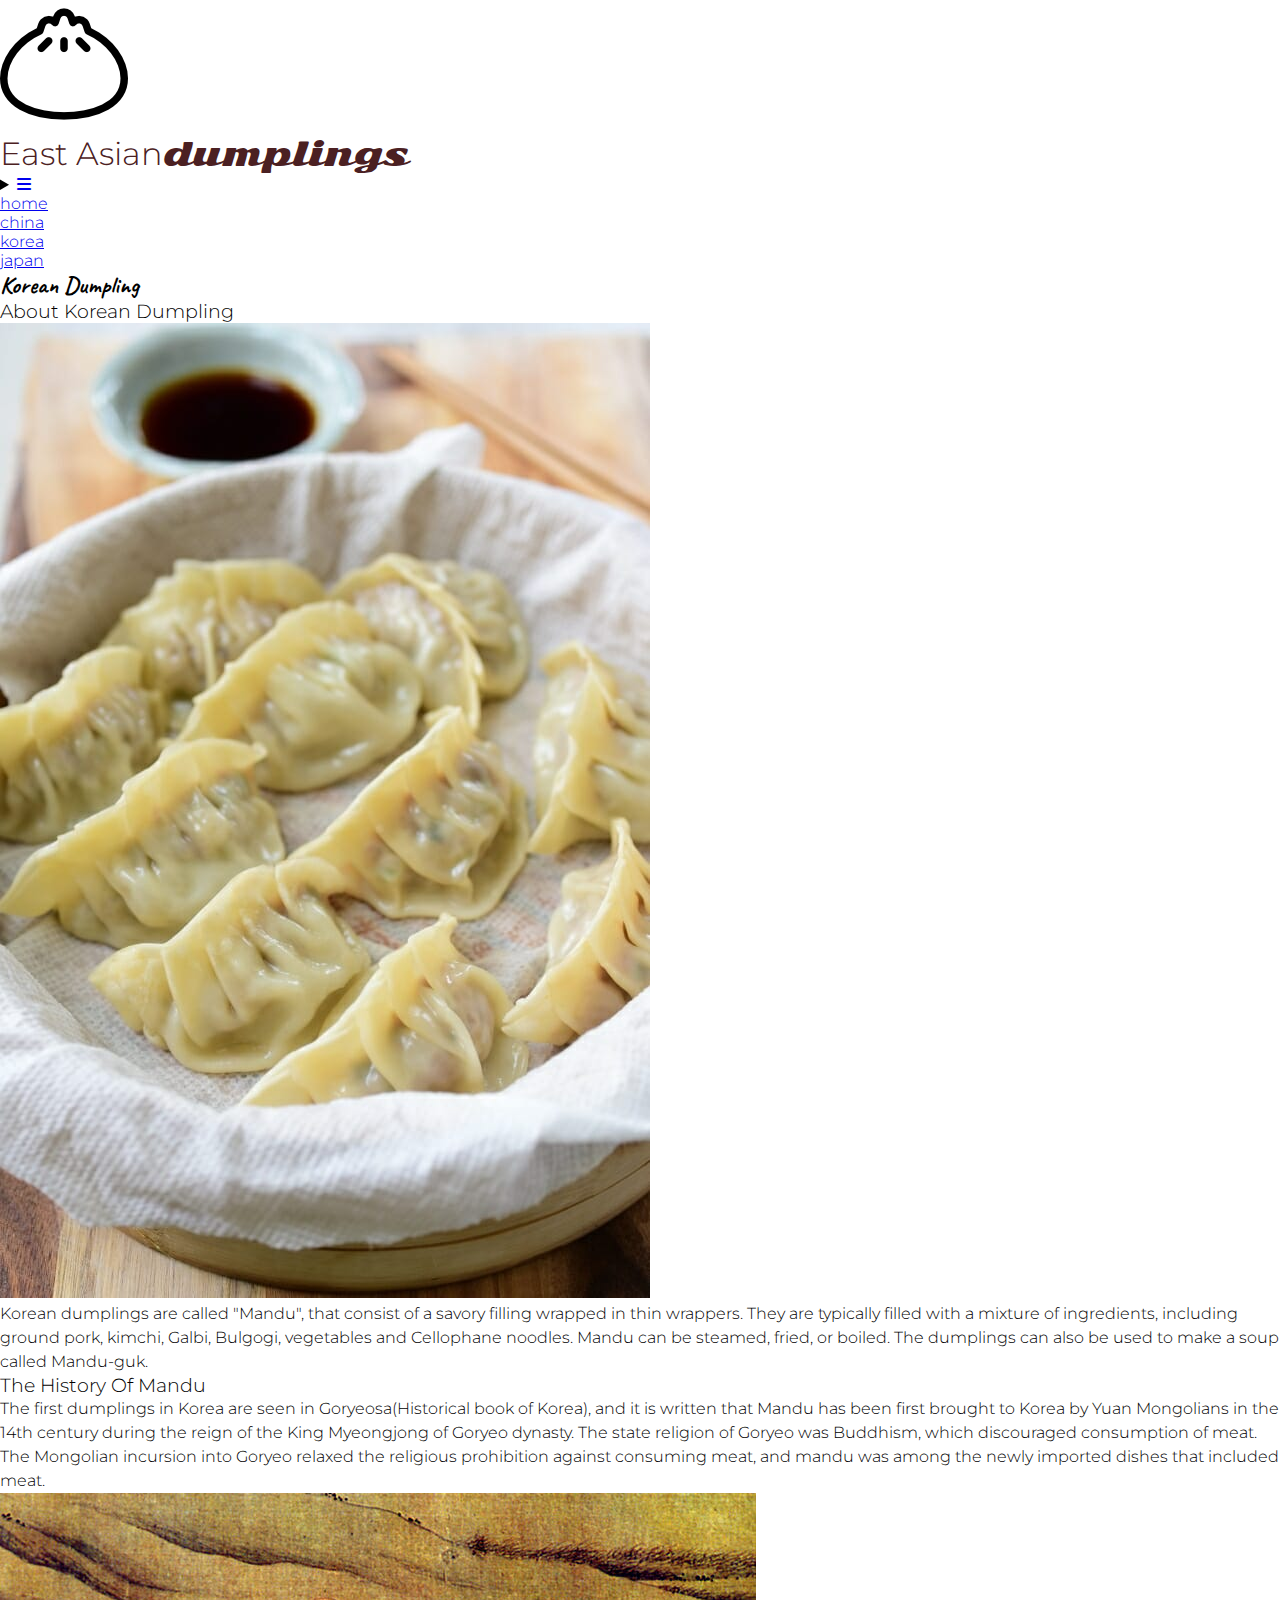
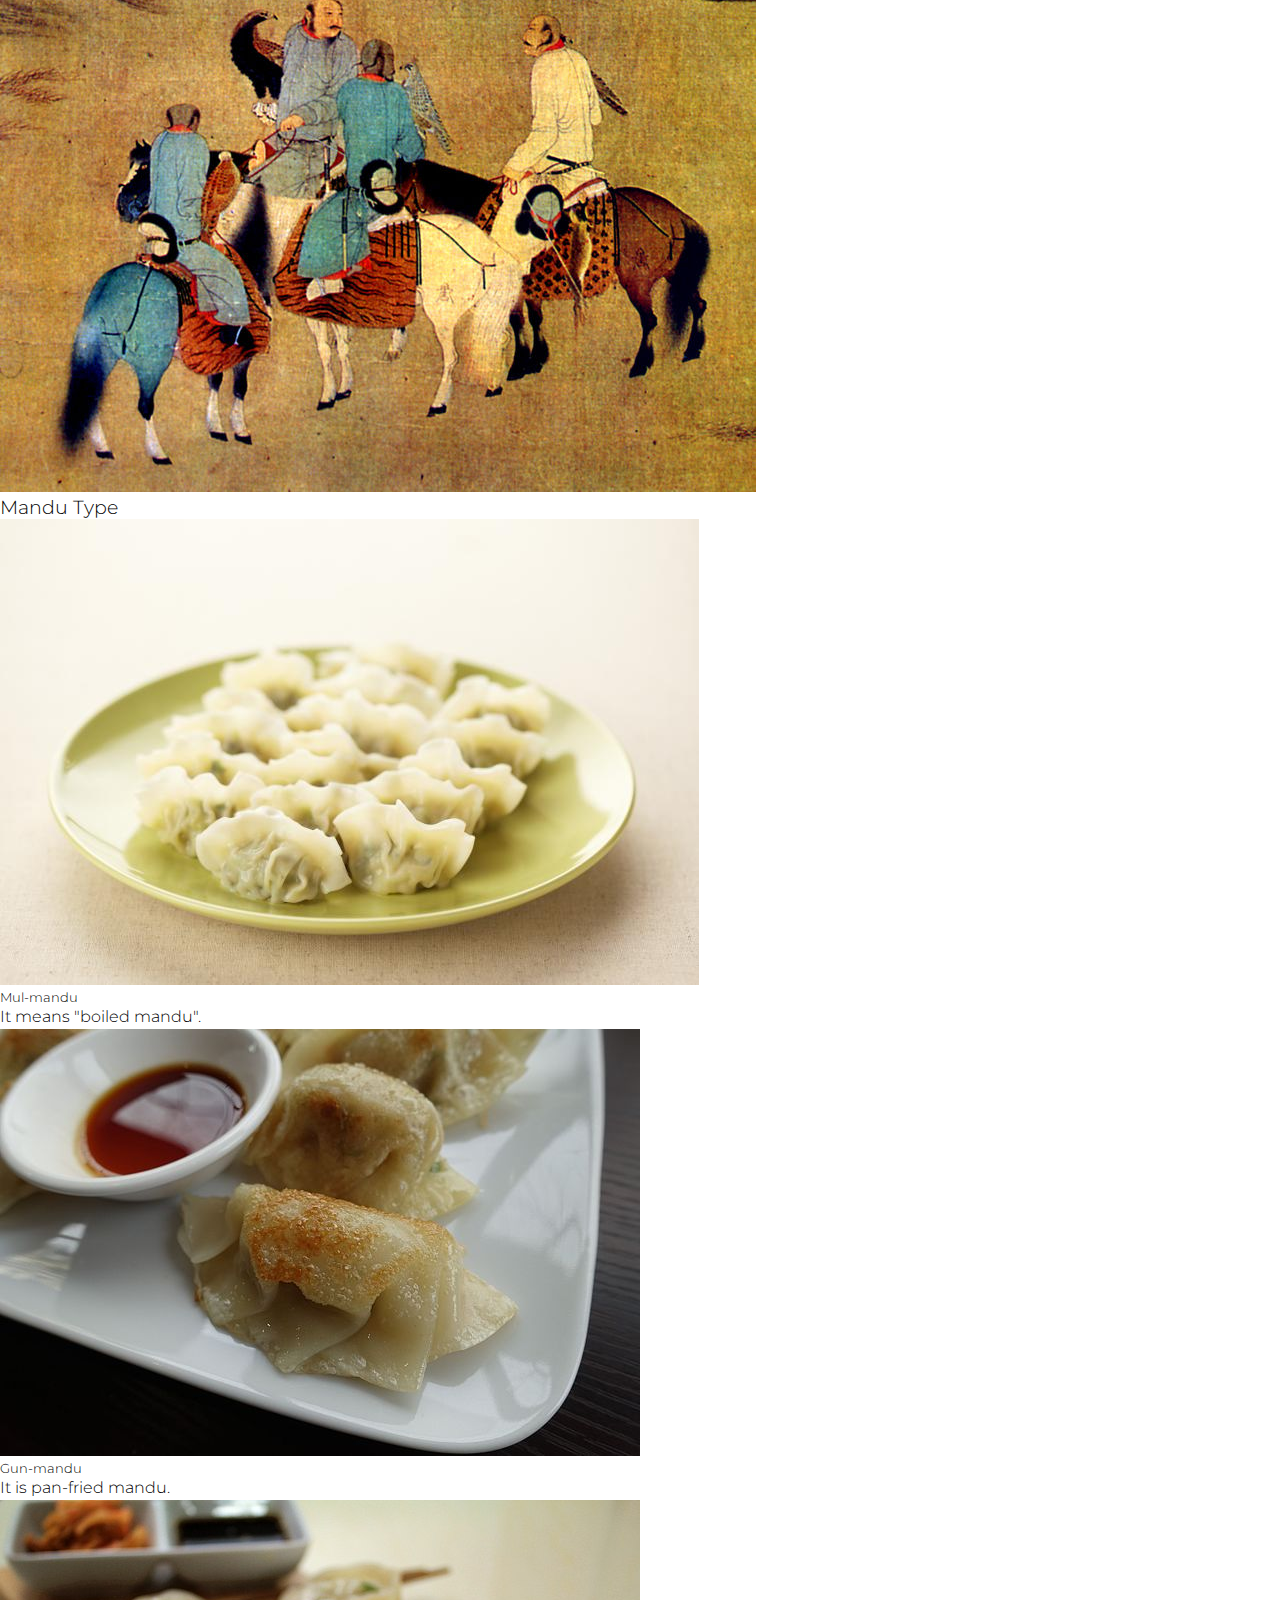
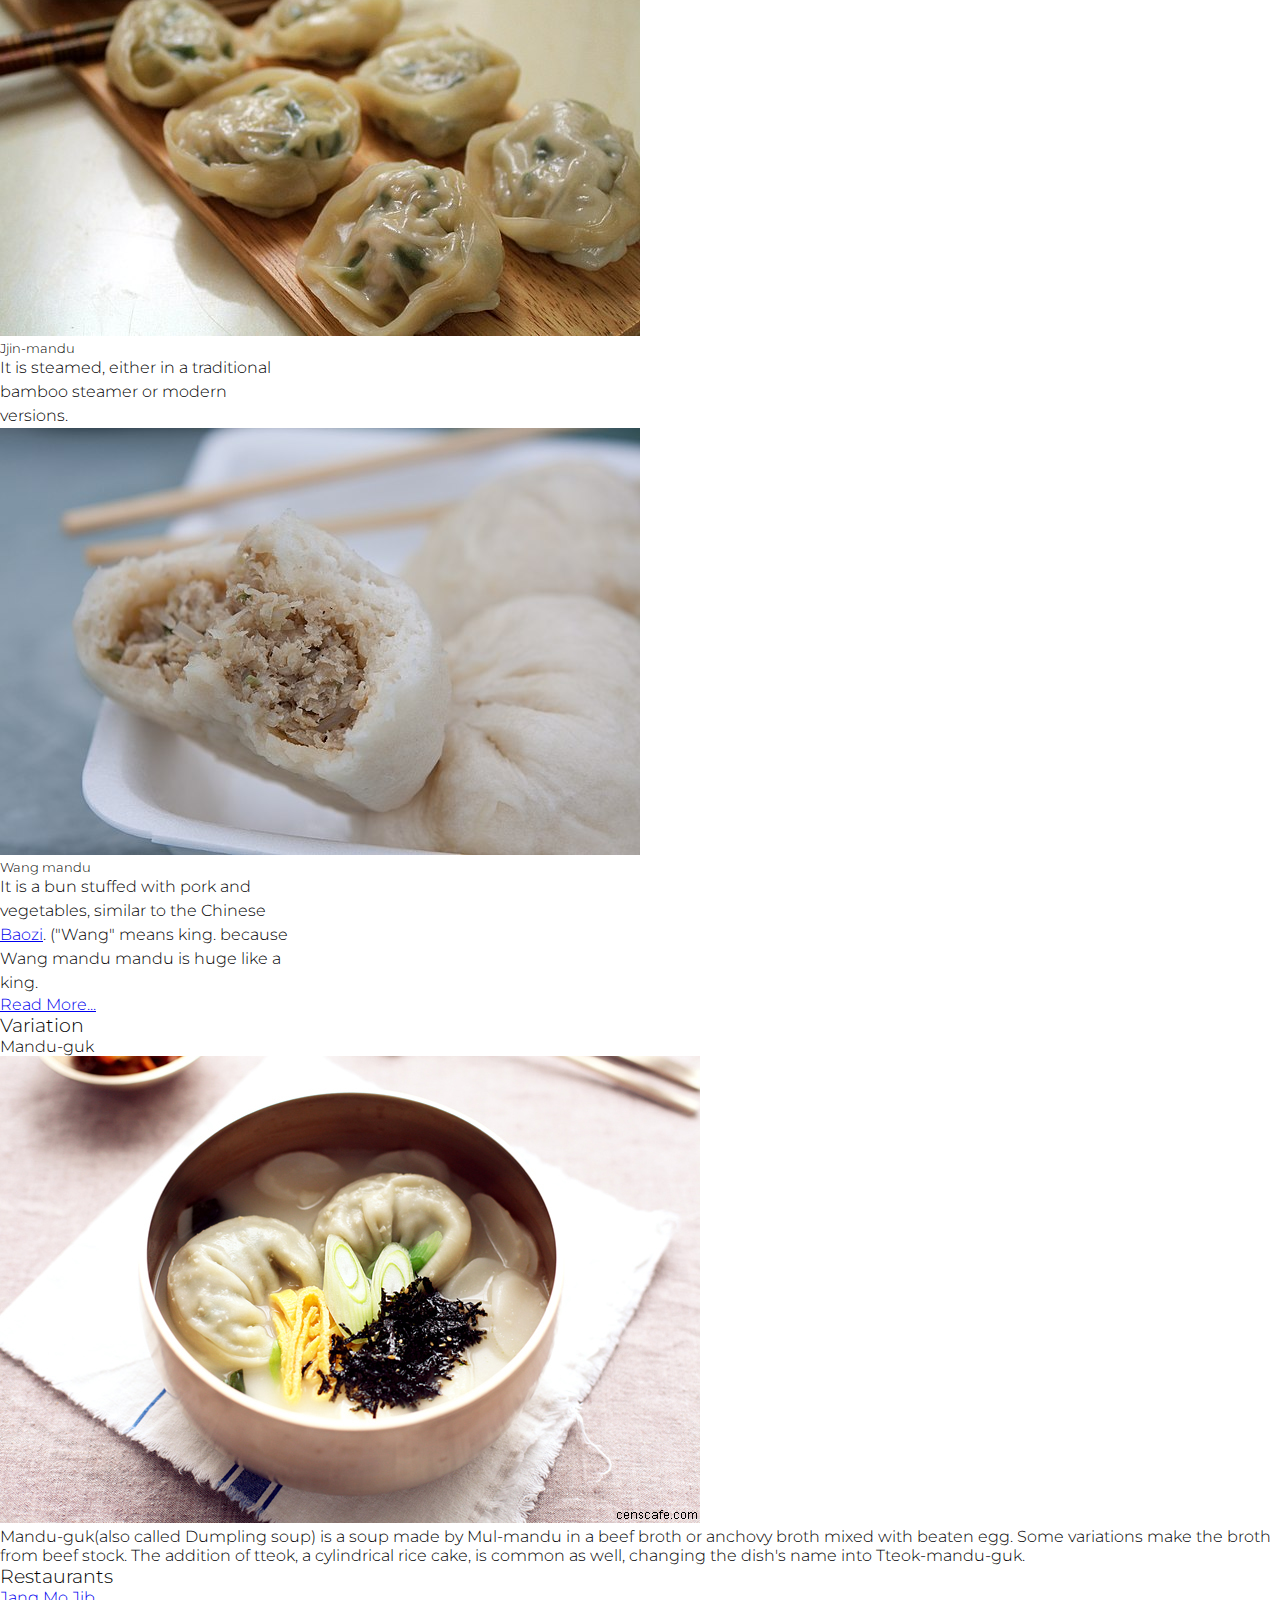
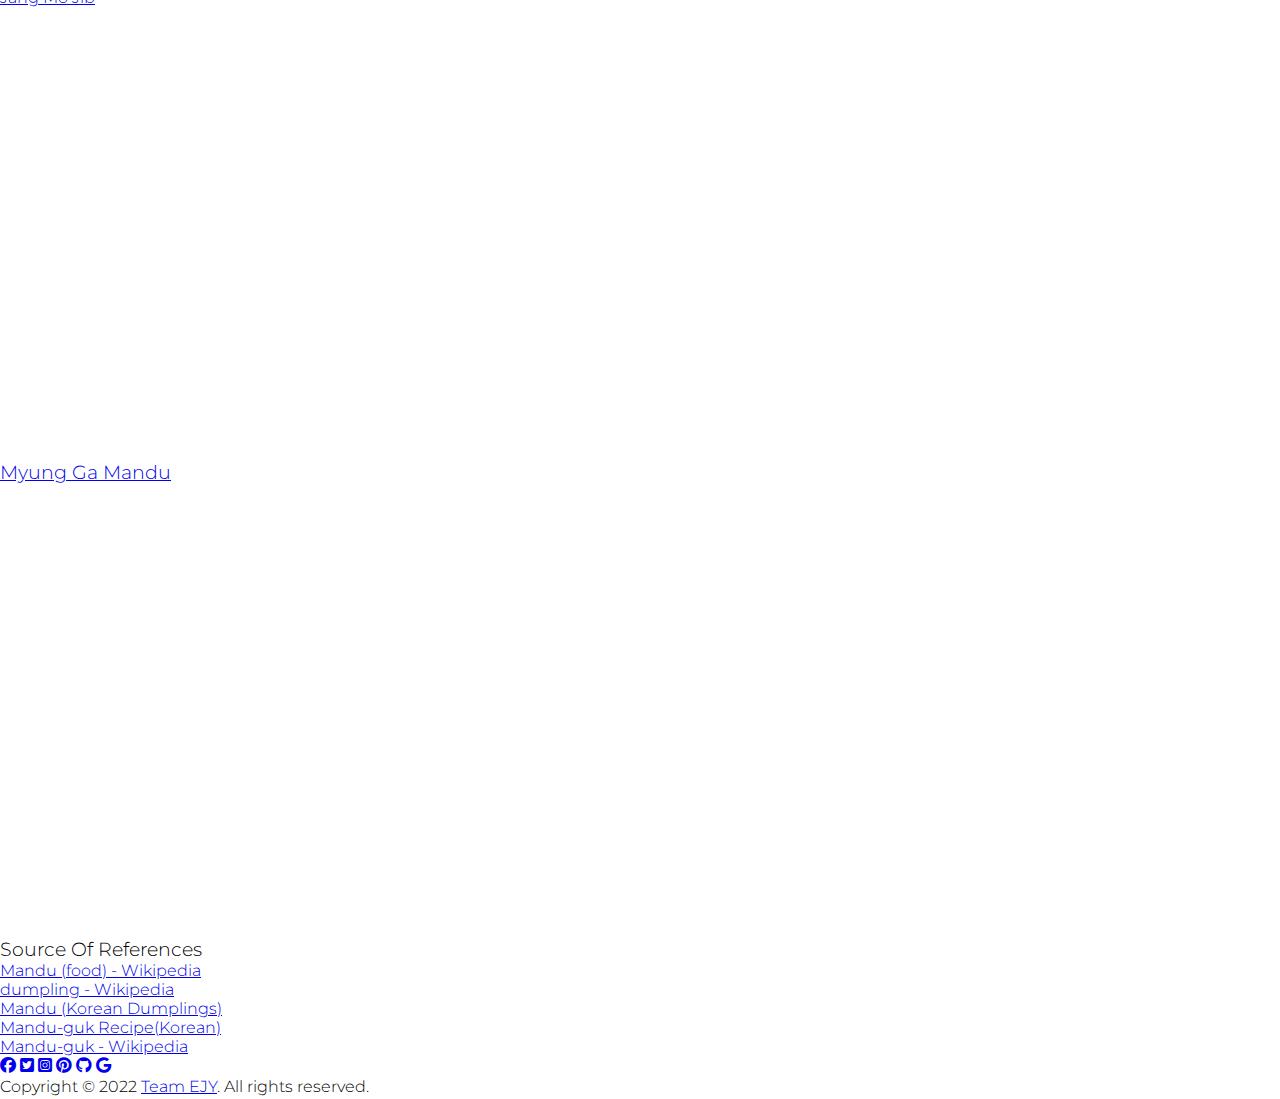
==== eden.html @ 4ba30e08 "first" ====
<!DOCTYPE html>
<html lang="en">
<head>
    <meta charset="UTF-8">
    <meta http-equiv="X-UA-Compatible" content="IE=edge">
    <meta name="viewport" content="width=device-width, initial-scale=1.0">
    <title>East Asian Dumplings</title>
    <!-- Bootstrap links -->
    <link href="https://cdn.jsdelivr.net/npm/bootstrap@5.2.1/dist/css/bootstrap.min.css" rel="stylesheet" integrity="sha384-iYQeCzEYFbKjA/T2uDLTpkwGzCiq6soy8tYaI1GyVh/UjpbCx/TYkiZhlZB6+fzT" crossorigin="anonymous">
    <script defer src="https://cdn.jsdelivr.net/npm/bootstrap@5.2.1/dist/js/bootstrap.bundle.min.js" integrity="sha384-u1OknCvxWvY5kfmNBILK2hRnQC3Pr17a+RTT6rIHI7NnikvbZlHgTPOOmMi466C8" crossorigin="anonymous"></script>
    <!-- Bootstrap links END -->
    <!-- Custom CSS -->
    <link rel="stylesheet" href="./css/style.css">
</head>
<body>
    <header>
        <figure>
            <img src="./img/logo.png" alt="logo">
            <figcaption>
                <h1><span>east asian</span>dumplings</h1>
            </figcaption>
        </figure>
        <nav>
            <!-- Bootstrap Dropdowns for Mobile navigation bar -->
            <details class="nav-item dropdown">
                <summary>
                    <a class="nav-link dropdown-toggle" href="#" role="button" data-bs-toggle="dropdown" aria-expanded="false">
                        <i class="fa-solid fa-bars"></i>
                    </a>
                </summary>
                <ul class="dropdown-menu">
                    <li><a class="dropdown-item" href="#">home</a></li>
                    <li><a class="dropdown-item" href="jade.html">china</a></li>
                    <li><a class="dropdown-item" href="eden.html">korea</a></li>
                    <li><a class="dropdown-item" href="yusuke.html">japan</a></li>
                </ul>
            </details>
            <!-- Bootstrap Dropdowns END -->
            <ul>
                <li><a href="#">home</a></li>
                <li><a href="jade.html">china</a></li>
                <li><a href="eden.html">korea</a></li>
                <li><a href="yusuke.html">japan</a></li>
            </ul>
        </nav>
    </header>
    
    <main>

        <!-- Main Title -->
        <h2>
            korean dumpling
        </h2>
        
        <!-- About -->
        <section class="about">
            <h3>
                about korean dumpling
            </h3>
            <aside>
                <figure>
                    <img src="./img/mandu.jpg" alt="Mandu">
                </figure>
                <p>
                    Korean dumplings are called "Mandu", that consist of a savory filling wrapped in thin wrappers. They are typically filled with a mixture of ingredients, including ground pork, kimchi, Galbi, Bulgogi, vegetables and Cellophane noodles. Mandu can be steamed, fried, or boiled. The dumplings can also be used to make a soup called Mandu-guk.
                </p>
            </aside>
        </section>

        <!-- History -->
        <section class="history">
            <h3>
                the history of mandu
            </h3>
            <aside>
                <p>
                    The first dumplings in Korea are seen in Goryeosa(Historical book of Korea), and it is written that Mandu has been first brought to Korea by Yuan Mongolians in the 14th century during the reign of the King Myeongjong of Goryeo dynasty. The state religion of Goryeo was Buddhism, which discouraged consumption of meat. The Mongolian incursion into Goryeo relaxed the religious prohibition against consuming meat, and mandu was among the newly imported dishes that included meat.
                </p>
                <figure>
                    <img src="./img/yuan.jpg" alt="yuan">
                </figure>
            </aside>
        </section>

        <!-- Menus -->
        <section class="type">
            <h3>
                mandu type
            </h3>
            <article>
                <aside class="card" style="width: 18rem;">
                    <img src="./img/mulmandu.jpg" class="card-img-top" alt="Mul-mandu">
                    <span class="card-body">
                      <h5 class="card-title">Mul-mandu</h5>
                      <p class="card-text">It means "boiled mandu".</p>
                    </span>
                </aside>
            
                <aside class="card" style="width: 18rem;">
                    <img src="./img/gunmandu.jpg" class="card-img-top" alt="Gun-mandu">
                    <span class="card-body">
                      <h5 class="card-title">Gun-mandu</h5>
                      <p class="card-text">It is pan-fried mandu.</p>
                    </span>
                </aside>
            
                <aside class="card" style="width: 18rem;">
                    <img src="./img/jjinmandu.jpg" class="card-img-top" alt="Jjin-mandu">
                    <span class="card-body">
                      <h5 class="card-title">Jjin-mandu</h5>
                      <p class="card-text">It is steamed, either in a traditional bamboo steamer or modern versions.</p>
                    </span>
                </aside>
            
                <aside class="card" style="width: 18rem;">
                    <img src="./img/wangmandu.jpg" class="card-img-top" alt="Wang mandu">
                    <span class="card-body">
                      <h5 class="card-title">Wang mandu</h5>
                      <p class="card-text">It is a bun stuffed with pork and vegetables, similar to the Chinese <a href="https://en.wikipedia.org/wiki/Baozi">Baozi</a>. ("Wang" means king. because Wang mandu mandu is huge like a king.</p>
                    </span>
                </aside>

            </article>
                <a href="https://en.wikipedia.org/wiki/Mandu_(food)" target="_blank">Read More...</a>
        </section>

        <!-- Variation -->
        <section class="variation">
            <h3>
                variation
            </h3>

            <article>
                <h4>
                    Mandu-guk
                </h4>
                <figure>
                    <img src="./img/manduguk.jpg" alt="Mandu-guk">
                    <figcaption>
                        Mandu-guk(also called Dumpling soup) is a soup made by Mul-mandu in a beef broth or anchovy broth mixed with beaten egg. Some variations make the broth from beef stock. The addition of tteok, a cylindrical rice cake, is common as well, changing the dish's name into Tteok-mandu-guk.
                    </figcaption>
                </figure>
            </article>
        </section>

        <!-- Restaurants -->
        <section class="restaurants">
            <h3>
                restaurants
            </h3>
            <article>
                <h4><a href="https://www.jangmojib.com/">Jang Mo Jib</a></h4>
                <iframe src="https://www.google.com/maps/embed?pb=!1m18!1m12!1m3!1d2602.5057621746937!2d-123.12931978413525!3d49.28576167847322!2m3!1f0!2f0!3f0!3m2!1i1024!2i768!4f13.1!3m3!1m2!1s0x548671880e940ebd%3A0x9b05d8184f6278fd!2sJang%20Mo%20Jib%20Korean%20Restaurant!5e0!3m2!1sko!2sca!4v1664316478232!5m2!1sko!2sca" width="600" height="450" style="border:0;" allowfullscreen="" loading="lazy" referrerpolicy="no-referrer-when-downgrade"></iframe>
            </article>
            <article>
                <h3><a href="https://www.myungga.ca/">Myung Ga Mandu</a></h3>
                <iframe src="https://www.google.com/maps/embed?pb=!1m14!1m8!1m3!1d20837.710892818875!2d-122.89077800000001!3d49.243914!3m2!1i1024!2i768!4f13.1!3m3!1m2!1s0x0%3A0xad817352da7db699!2sMyung%20Ga%20Mandu!5e0!3m2!1sen!2sca!4v1664316813247!5m2!1sen!2sca" width="600" height="450" style="border:0;" allowfullscreen="" loading="lazy" referrerpolicy="no-referrer-when-downgrade"></iframe>
            </article>
        </section>
    </main>

    <!-- Footer -->
    <footer>
        <aside>
            <h3>Source of References</h3>
            <ul>
                <li><a href="https://en.wikipedia.org/wiki/Mandu_(food)" target="_blank">Mandu (food) - Wikipedia</a></li>
                <li><a href="https://en.wikipedia.org/wiki/Dumpling#Korean" target="_blank">dumpling - Wikipedia</a></li>
                <li><a href="https://www.koreanbapsang.com/mandu-korean-dumplings_20/" target="_blank">Mandu (Korean Dumplings)</a></li>
                <li><a href="https://www.10000recipe.com/recipe/6574177" target="_blank">Mandu-guk Recipe(Korean)</a></li>
                <li><a href="https://en.wikipedia.org/wiki/Mandu-guk" target="_blank">Mandu-guk - Wikipedia</a></li>
            </ul>
        </aside>
        <aside>
            <a href="https://www.facebook.com" target="_blank"><i class="fa-brands fa-facebook"></i></a>
            <a href="https://www.twitter.com" target="_blank"><i class="fa-brands fa-square-twitter"></i></a>
            <a href="https://www.instagram.com" target="_blank"><i class="fa-brands fa-square-instagram"></i></a>
            <a href="https://www.instagram.com" target="_blank"><i class="fa-brands fa-pinterest"></i></a>
            <a href="https://www.github.com" target="_blank"><i class="fa-brands fa-github"></i></a>
            <a href="https://www.google.ca" target="_blank"><i class="fa-brands fa-google"></i></a>
        </aside>
        <p>
            Copyright &copy; 2022 <a href="index.html">Team EJY</a>. All rights reserved.
        </p>
    </footer>
</body>
</html>
---- css/style.css ----
@import url("https://cdnjs.cloudflare.com/ajax/libs/font-awesome/6.2.0/css/all.min.css");
@import url("https://fonts.googleapis.com/css2?family=Sonsie+One&display=swap");
@import url("https://fonts.googleapis.com/css2?family=Caveat:wght@700&family=Sonsie+One&display=swap");
@import url("https://fonts.googleapis.com/css2?family=Caveat:wght@700&family=Montserrat:ital,wght@0,300;0,400;0,500;0,600;1,300;1,400;1,500;1,600&family=Sonsie+One&display=swap");
* {
  padding: 0;
  margin: 0;
  font-family: "Montserrat";
  font-weight: 300;
}

html {
  scroll-behavior: smooth;
}

h1 {
  color: #4b2022;
  font-family: "Sonsie One";
  font-weight: 400;
  text-transform: capitalize;
}

h2 {
  font-family: "Caveat";
  font-weight: 700;
  text-transform: capitalize;
}

h3 {
  text-transform: capitalize;
}

p {
  line-height: 1.5;
}/*# sourceMappingURL=style.css.map */
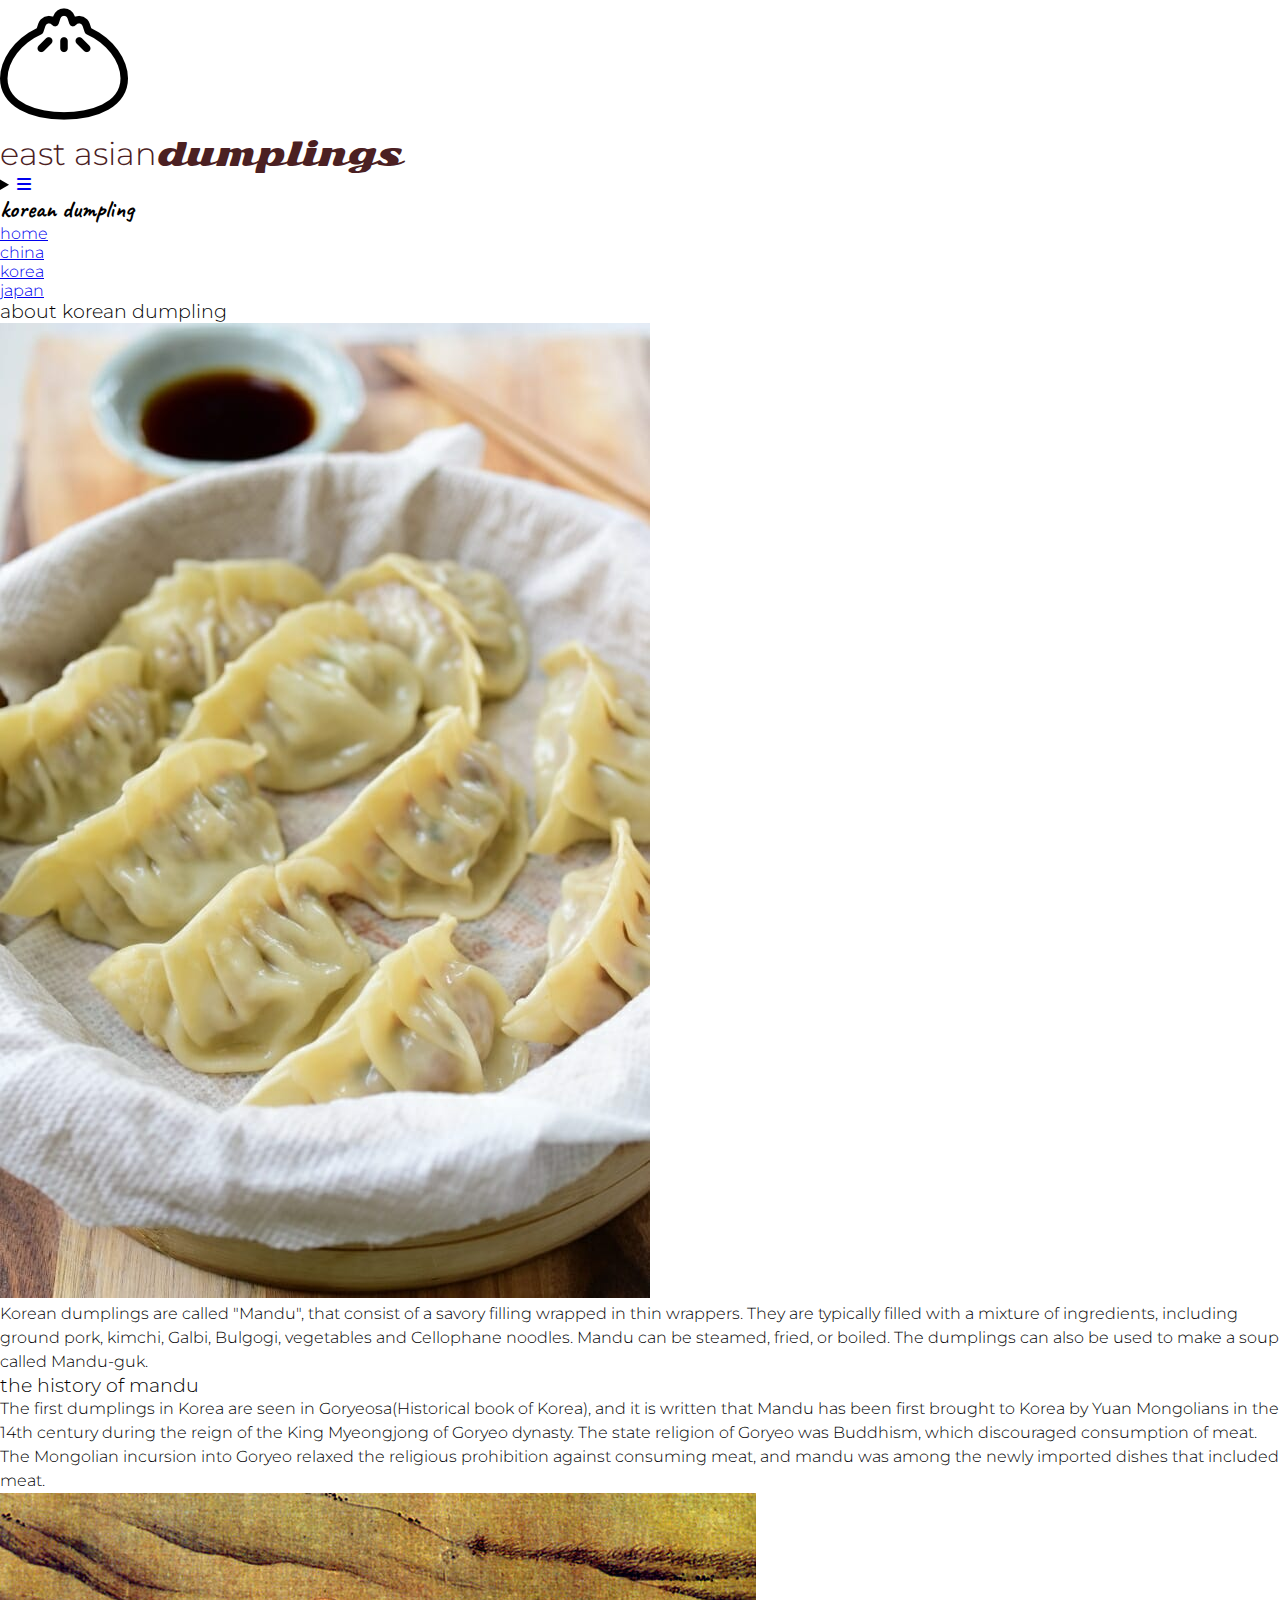
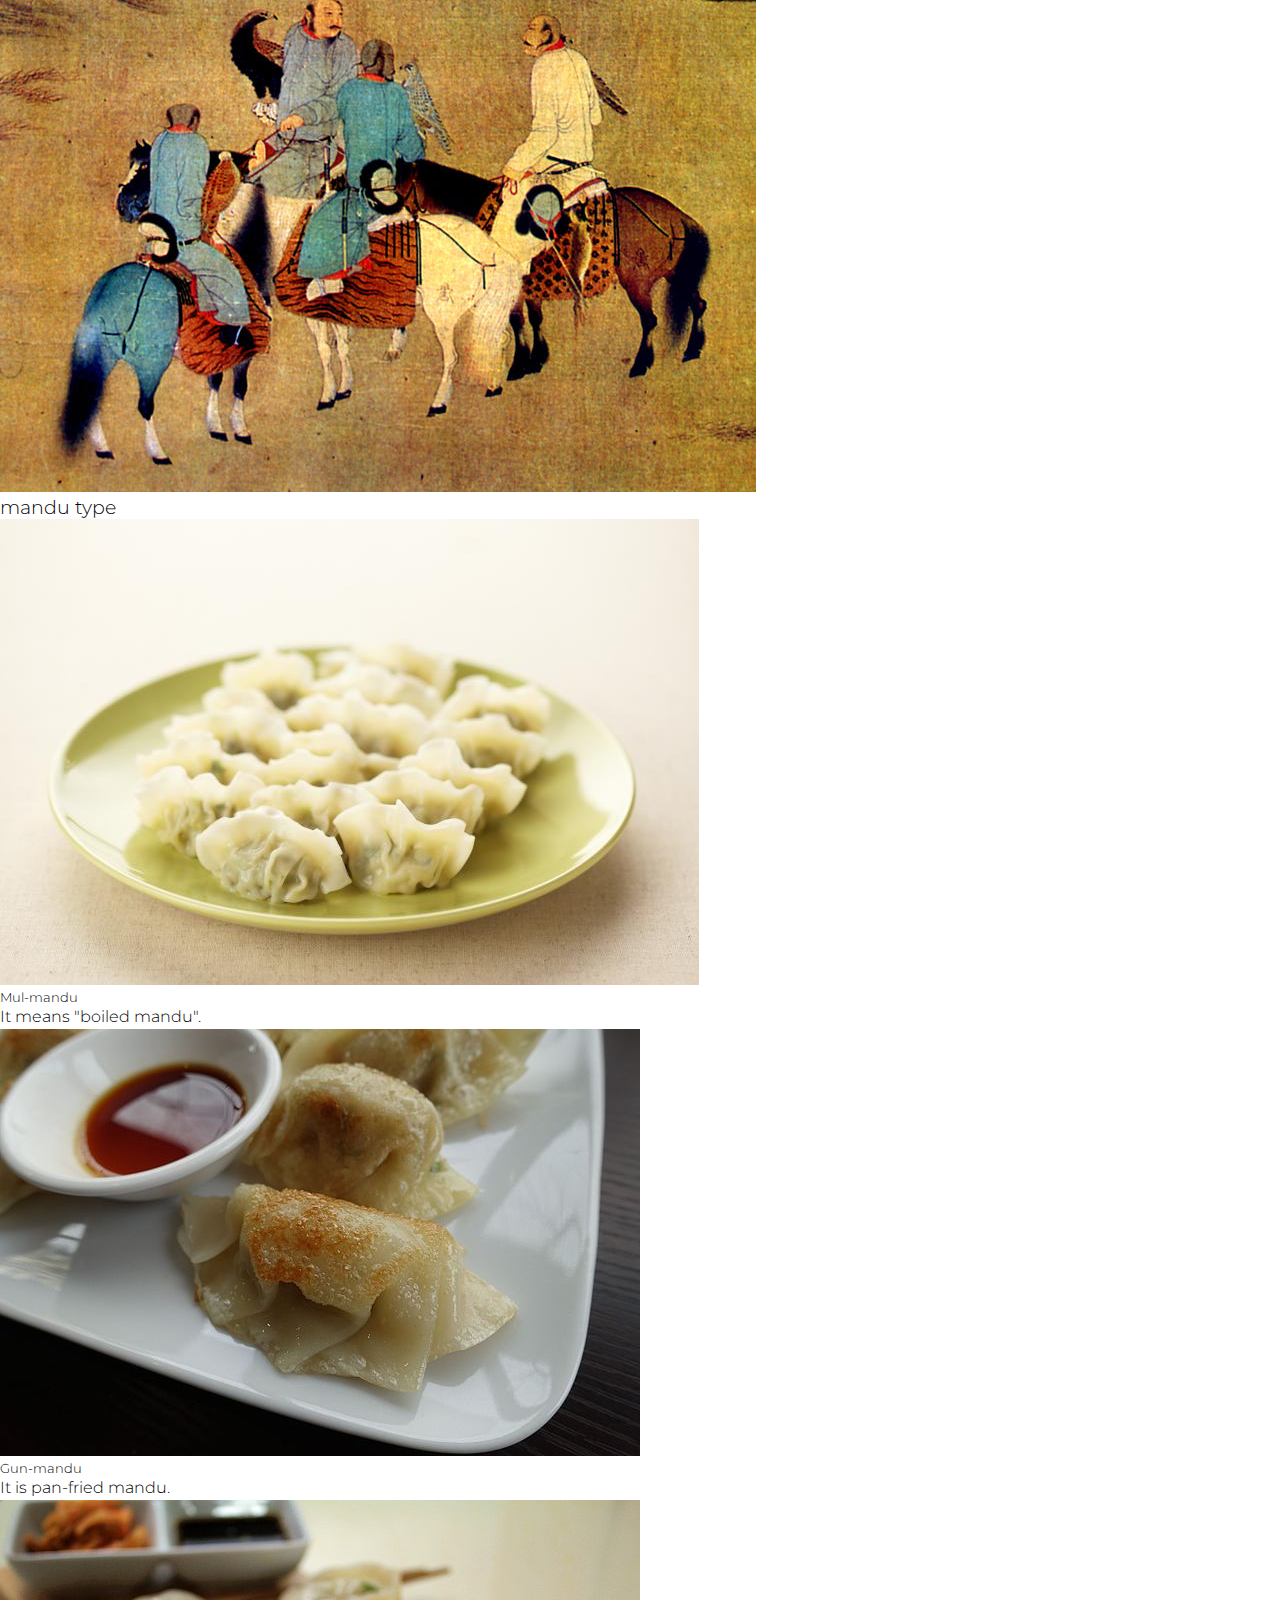
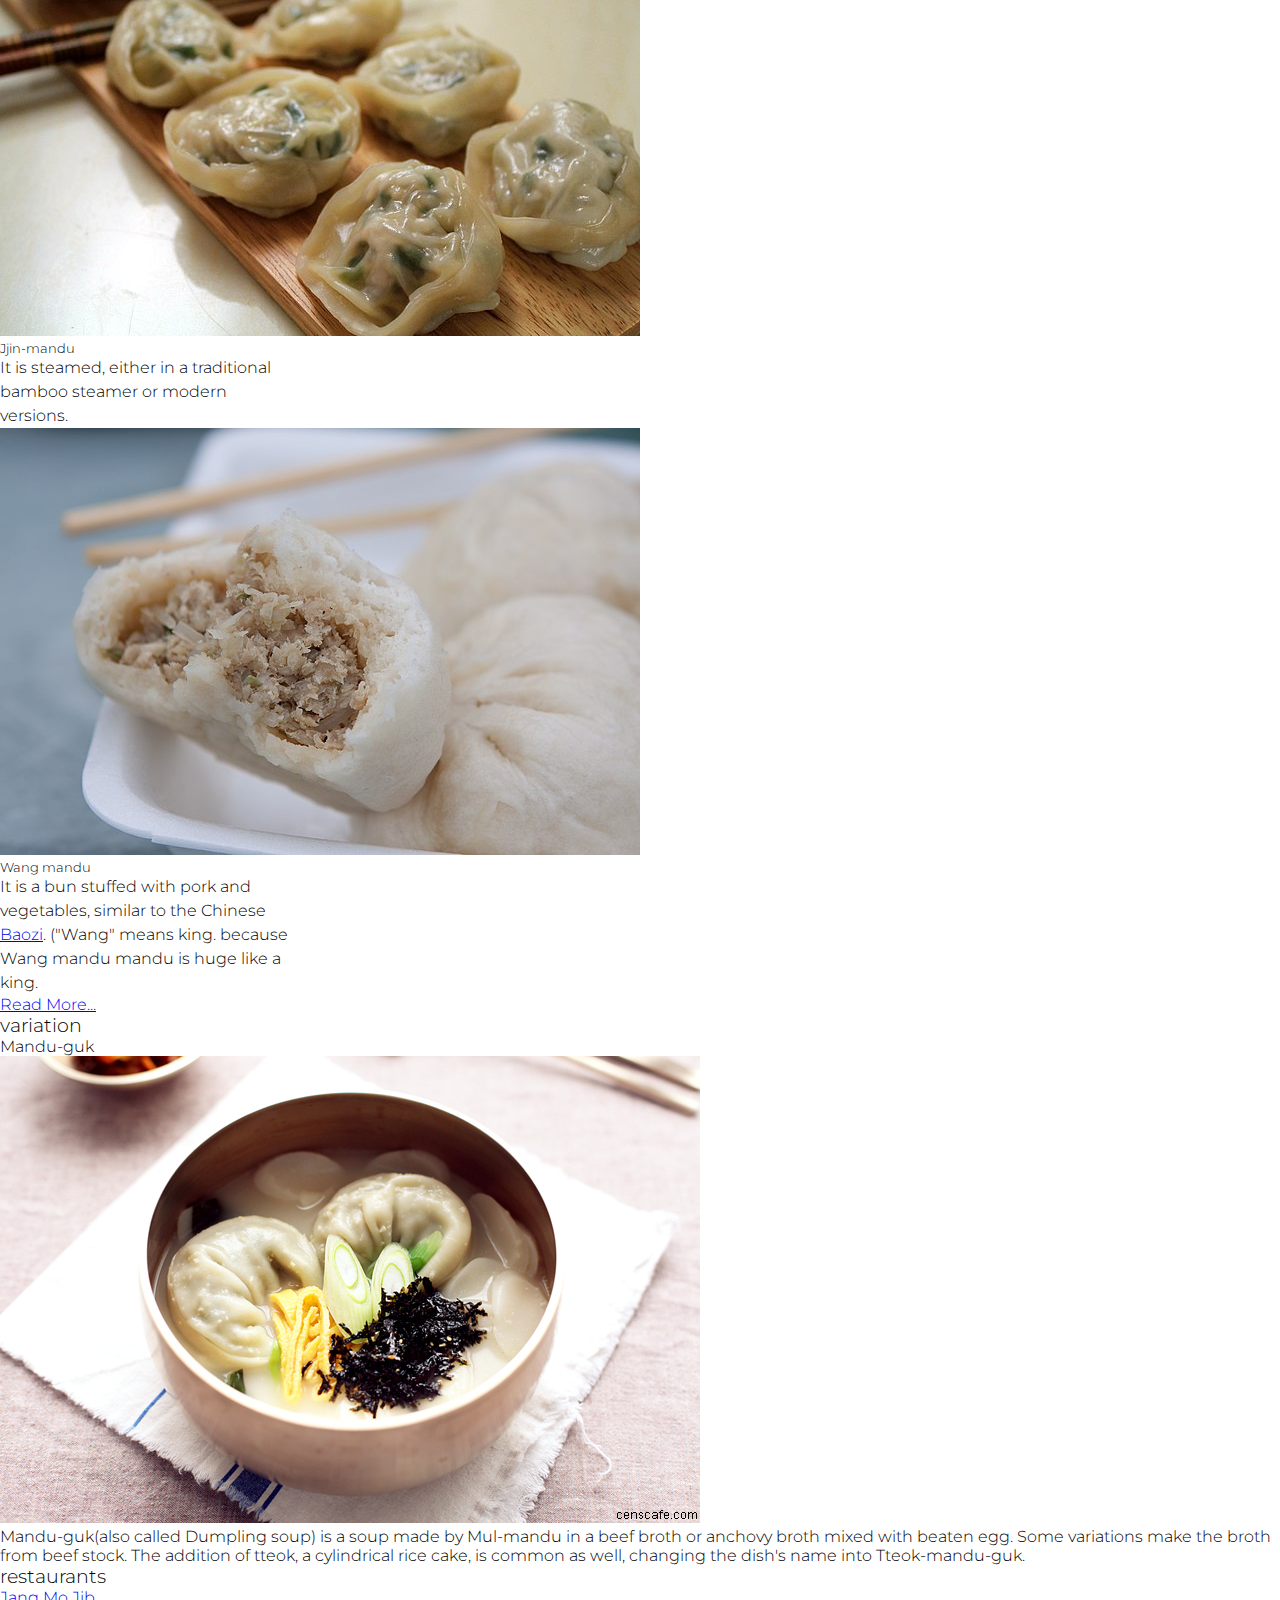
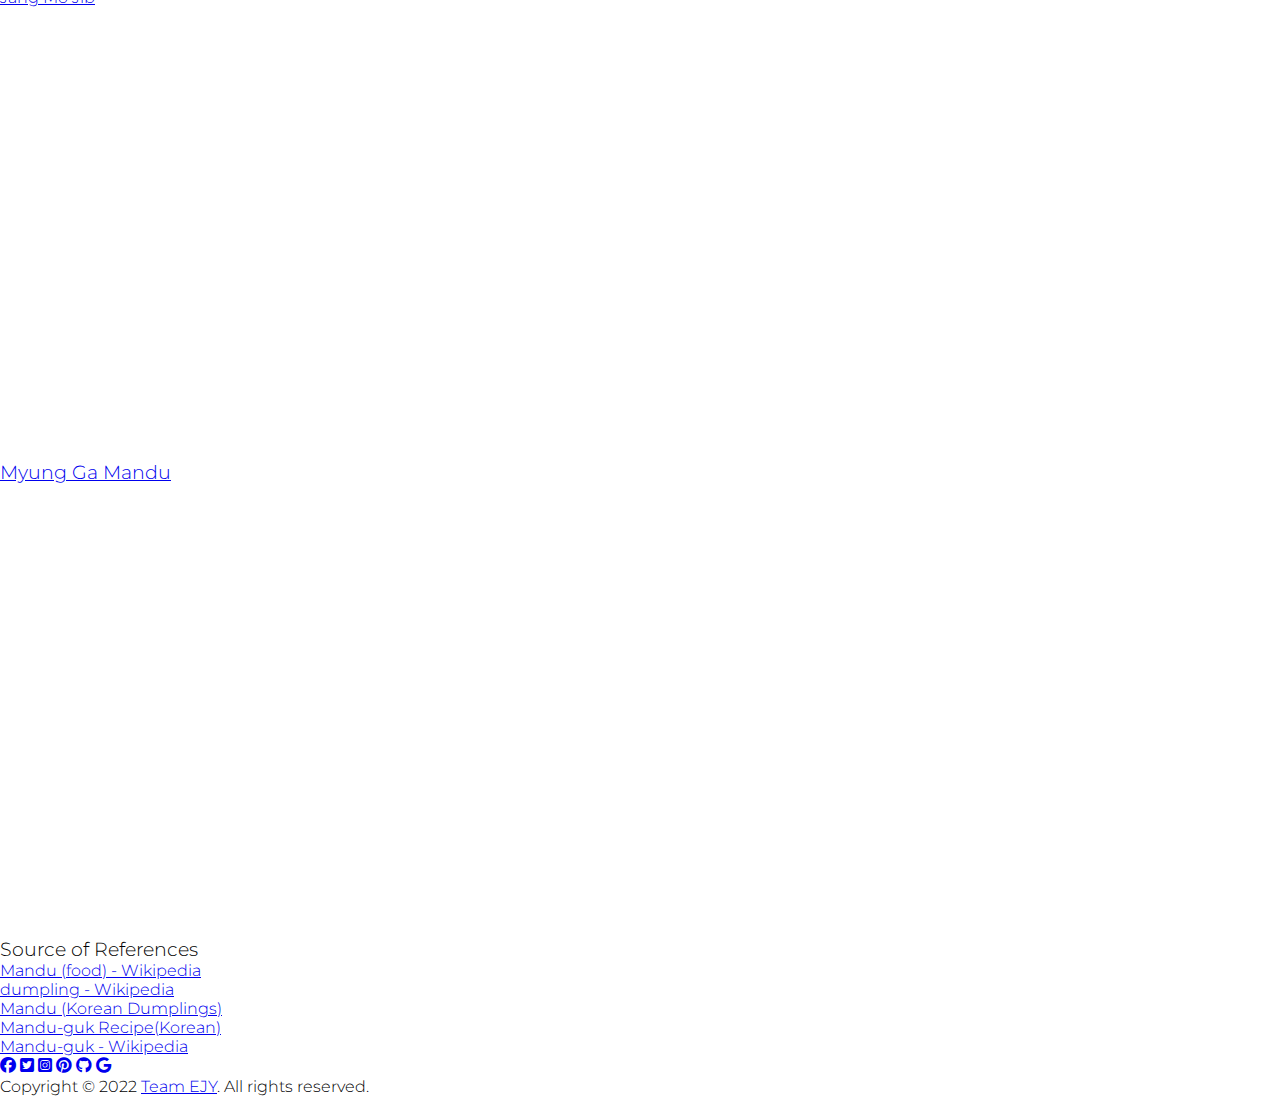
==== commit 6a789bf3: "first commit" ====
--- a/eden.html
+++ b/eden.html
@@ -13,44 +13,45 @@
     <link rel="stylesheet" href="./css/style.css">
 </head>
 <body>
-    <header>
-        <figure>
-            <img src="./img/logo.png" alt="logo">
-            <figcaption>
-                <h1><span>east asian</span>dumplings</h1>
-            </figcaption>
-        </figure>
-        <nav>
-            <!-- Bootstrap Dropdowns for Mobile navigation bar -->
-            <details class="nav-item dropdown">
-                <summary>
-                    <a class="nav-link dropdown-toggle" href="#" role="button" data-bs-toggle="dropdown" aria-expanded="false">
-                        <i class="fa-solid fa-bars"></i>
-                    </a>
-                </summary>
-                <ul class="dropdown-menu">
-                    <li><a class="dropdown-item" href="#">home</a></li>
-                    <li><a class="dropdown-item" href="jade.html">china</a></li>
-                    <li><a class="dropdown-item" href="eden.html">korea</a></li>
-                    <li><a class="dropdown-item" href="yusuke.html">japan</a></li>
-                </ul>
-            </details>
-            <!-- Bootstrap Dropdowns END -->
-            <ul>
-                <li><a href="#">home</a></li>
-                <li><a href="jade.html">china</a></li>
-                <li><a href="eden.html">korea</a></li>
-                <li><a href="yusuke.html">japan</a></li>
-            </ul>
-        </nav>
-    </header>
-    
     <main>
 
-        <!-- Main Title -->
-        <h2>
-            korean dumpling
-        </h2>
+        <header class="header">
+            <nav>
+                <figure>
+                    <img src="./img/logo.png" alt="logo">
+                    <figcaption>
+                        <h1><span>east asian</span>dumplings</h1>
+                    </figcaption>
+                </figure>
+                <!-- Bootstrap Dropdowns for Mobile navigation bar -->
+                <details class="nav-item dropdown mobilenav">
+                    <summary>
+                        <a class="nav-link dropdown-toggle" href="#" role="button" data-bs-toggle="dropdown" aria-expanded="false">
+                            <i class="fa-solid fa-bars"></i>
+                        </a>
+                    </summary>
+                    <ul class="dropdown-menu">
+                        <li><a class="dropdown-item" href="#">home</a></li>
+                        <li><a class="dropdown-item" href="jade.html">china</a></li>
+                        <li><a class="dropdown-item" href="eden.html">korea</a></li>
+                        <li><a class="dropdown-item" href="yusuke.html">japan</a></li>
+                    </ul>
+                </details>
+            </nav>
+            <nav>
+                <!-- Main Title -->
+                <h2>
+                    korean dumpling
+                </h2>
+                <!-- Bootstrap Dropdowns END -->
+                <ul class="originalnav">
+                    <li><a href="#">home</a></li>
+                    <li><a href="jade.html">china</a></li>
+                    <li><a href="eden.html">korea</a></li>
+                    <li><a href="yusuke.html">japan</a></li>
+                </ul>
+            </nav>
+        </header>
         
         <!-- About -->
         <section class="about">
@@ -82,7 +83,7 @@
             </aside>
         </section>
 
-        <!-- Menus -->
+        <!-- types -->
         <section class="type">
             <h3>
                 mandu type
@@ -121,7 +122,7 @@
                 </aside>
 
             </article>
-                <a href="https://en.wikipedia.org/wiki/Mandu_(food)" target="_blank">Read More...</a>
+                <a class=readmore href="https://en.wikipedia.org/wiki/Mandu_(food)" target="_blank">Read More...</a>
         </section>
 
         <!-- Variation -->
@@ -157,31 +158,31 @@
                 <iframe src="https://www.google.com/maps/embed?pb=!1m14!1m8!1m3!1d20837.710892818875!2d-122.89077800000001!3d49.243914!3m2!1i1024!2i768!4f13.1!3m3!1m2!1s0x0%3A0xad817352da7db699!2sMyung%20Ga%20Mandu!5e0!3m2!1sen!2sca!4v1664316813247!5m2!1sen!2sca" width="600" height="450" style="border:0;" allowfullscreen="" loading="lazy" referrerpolicy="no-referrer-when-downgrade"></iframe>
             </article>
         </section>
+
+        <!-- Footer -->
+        <footer>
+            <aside>
+                <h3>Source of References</h3>
+                <ul>
+                    <li><a href="https://en.wikipedia.org/wiki/Mandu_(food)" target="_blank">Mandu (food) - Wikipedia</a></li>
+                    <li><a href="https://en.wikipedia.org/wiki/Dumpling#Korean" target="_blank">dumpling - Wikipedia</a></li>
+                    <li><a href="https://www.koreanbapsang.com/mandu-korean-dumplings_20/" target="_blank">Mandu (Korean Dumplings)</a></li>
+                    <li><a href="https://www.10000recipe.com/recipe/6574177" target="_blank">Mandu-guk Recipe(Korean)</a></li>
+                    <li><a href="https://en.wikipedia.org/wiki/Mandu-guk" target="_blank">Mandu-guk - Wikipedia</a></li>
+                </ul>
+            </aside>
+            <aside class="sns">
+                <a href="https://www.facebook.com" target="_blank"><i class="fa-brands fa-facebook"></i></a>
+                <a href="https://www.twitter.com" target="_blank"><i class="fa-brands fa-square-twitter"></i></a>
+                <a href="https://www.instagram.com" target="_blank"><i class="fa-brands fa-square-instagram"></i></a>
+                <a href="https://www.instagram.com" target="_blank"><i class="fa-brands fa-pinterest"></i></a>
+                <a href="https://www.github.com" target="_blank"><i class="fa-brands fa-github"></i></a>
+                <a href="https://www.google.ca" target="_blank"><i class="fa-brands fa-google"></i></a>
+            </aside>
+            <p>
+                Copyright &copy; 2022 <a href="index.html">Team EJY</a>. All rights reserved.
+            </p>
+        </footer>
     </main>
-
-    <!-- Footer -->
-    <footer>
-        <aside>
-            <h3>Source of References</h3>
-            <ul>
-                <li><a href="https://en.wikipedia.org/wiki/Mandu_(food)" target="_blank">Mandu (food) - Wikipedia</a></li>
-                <li><a href="https://en.wikipedia.org/wiki/Dumpling#Korean" target="_blank">dumpling - Wikipedia</a></li>
-                <li><a href="https://www.koreanbapsang.com/mandu-korean-dumplings_20/" target="_blank">Mandu (Korean Dumplings)</a></li>
-                <li><a href="https://www.10000recipe.com/recipe/6574177" target="_blank">Mandu-guk Recipe(Korean)</a></li>
-                <li><a href="https://en.wikipedia.org/wiki/Mandu-guk" target="_blank">Mandu-guk - Wikipedia</a></li>
-            </ul>
-        </aside>
-        <aside>
-            <a href="https://www.facebook.com" target="_blank"><i class="fa-brands fa-facebook"></i></a>
-            <a href="https://www.twitter.com" target="_blank"><i class="fa-brands fa-square-twitter"></i></a>
-            <a href="https://www.instagram.com" target="_blank"><i class="fa-brands fa-square-instagram"></i></a>
-            <a href="https://www.instagram.com" target="_blank"><i class="fa-brands fa-pinterest"></i></a>
-            <a href="https://www.github.com" target="_blank"><i class="fa-brands fa-github"></i></a>
-            <a href="https://www.google.ca" target="_blank"><i class="fa-brands fa-google"></i></a>
-        </aside>
-        <p>
-            Copyright &copy; 2022 <a href="index.html">Team EJY</a>. All rights reserved.
-        </p>
-    </footer>
 </body>
 </html>--- a/css/style.css
+++ b/css/style.css
@@ -17,19 +17,51 @@
   color: #4b2022;
   font-family: "Sonsie One";
   font-weight: 400;
-  text-transform: capitalize;
 }
 
 h2 {
   font-family: "Caveat";
   font-weight: 700;
-  text-transform: capitalize;
-}
-
-h3 {
-  text-transform: capitalize;
 }
 
 p {
   line-height: 1.5;
+}
+
+.profile img {
+  width: 25vh;
+  height: 25vh;
+  border-radius: 50%;
+}
+
+.discovery > section {
+  color: whitesmoke;
+}
+.discovery > section a {
+  color: whitesmoke;
+  text-decoration: none;
+}
+.discovery > section aside {
+  background-color: hwb(60 22% 78%/0.296);
+}
+
+.china {
+  background-image: url(/img/pic-01.jpg);
+  background-repeat: no-repeat;
+  background-position: center;
+  background-size: cover;
+}
+
+.korea {
+  background-image: url(/img/pic-02.jpg);
+  background-repeat: no-repeat;
+  background-position: center;
+  background-size: cover;
+}
+
+.japan {
+  background-image: url(/img/pic-03.jpg);
+  background-repeat: no-repeat;
+  background-position: center;
+  background-size: cover;
 }/*# sourceMappingURL=style.css.map */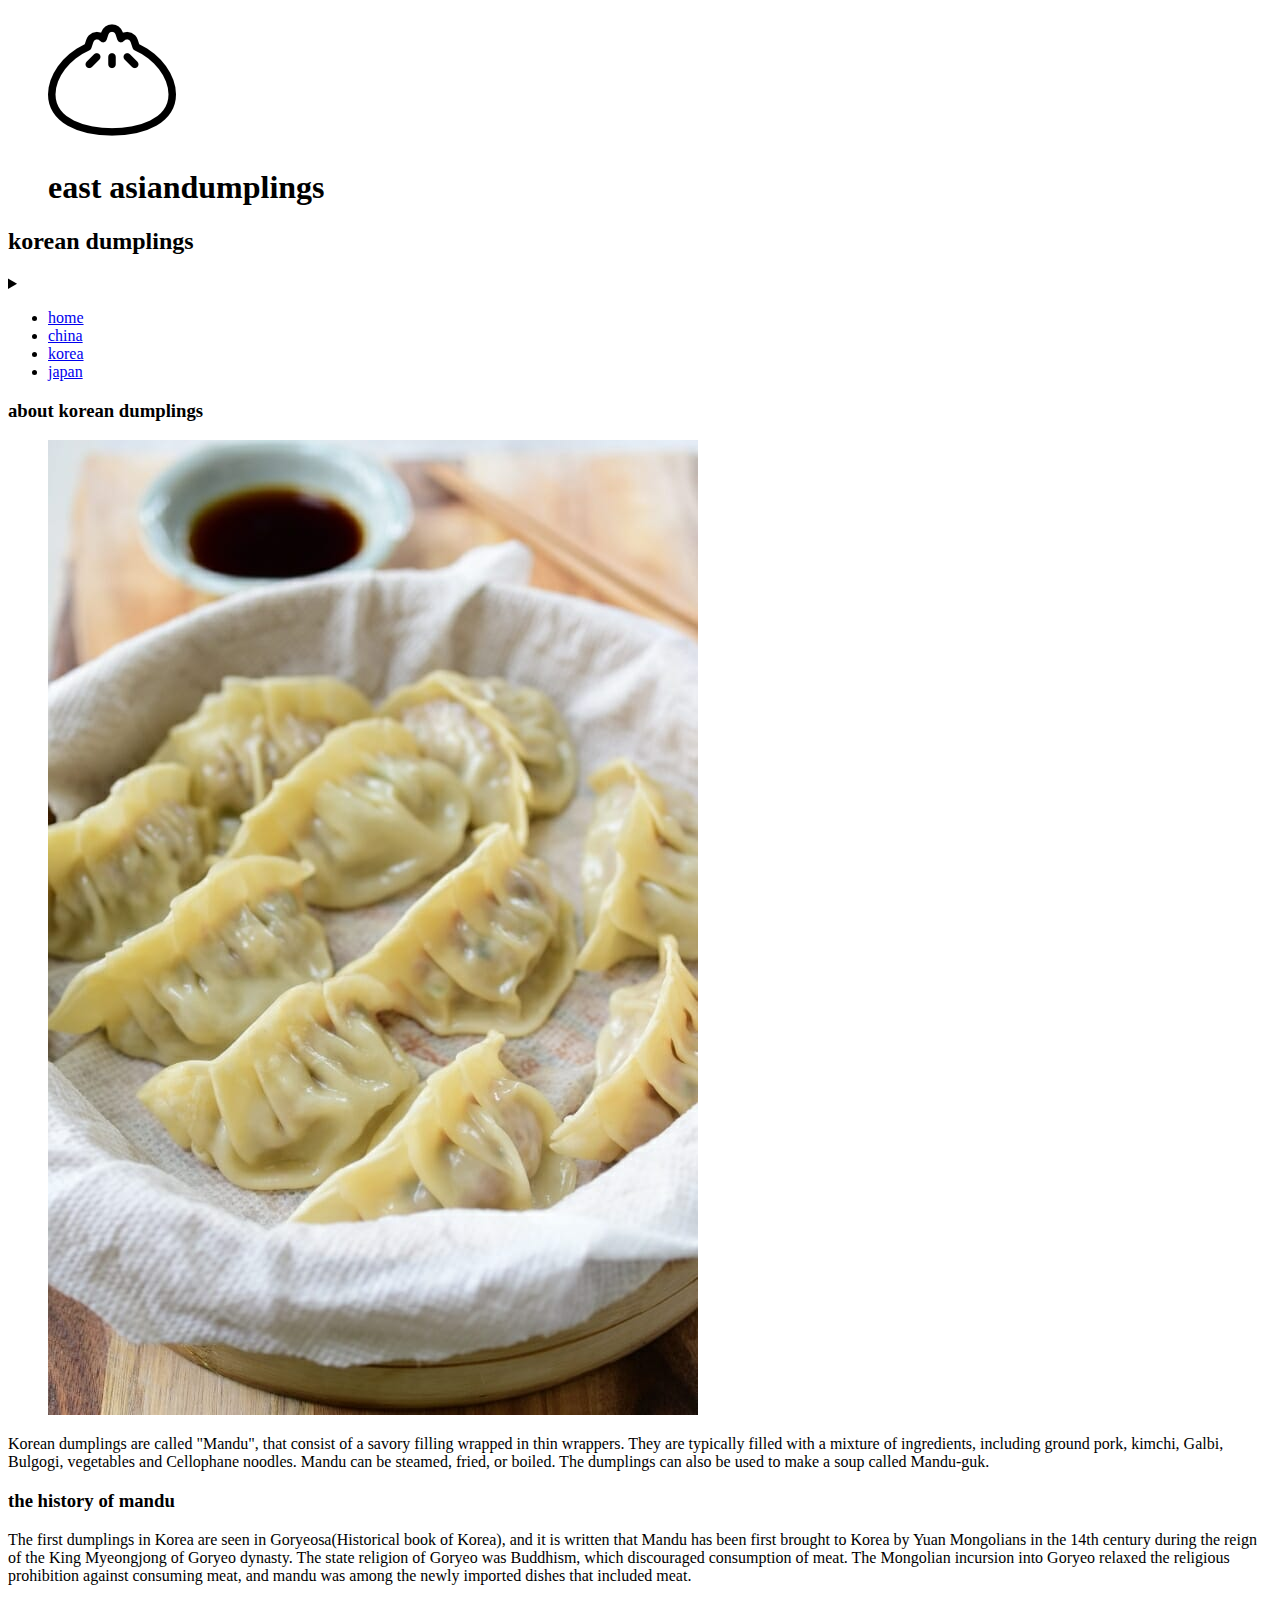
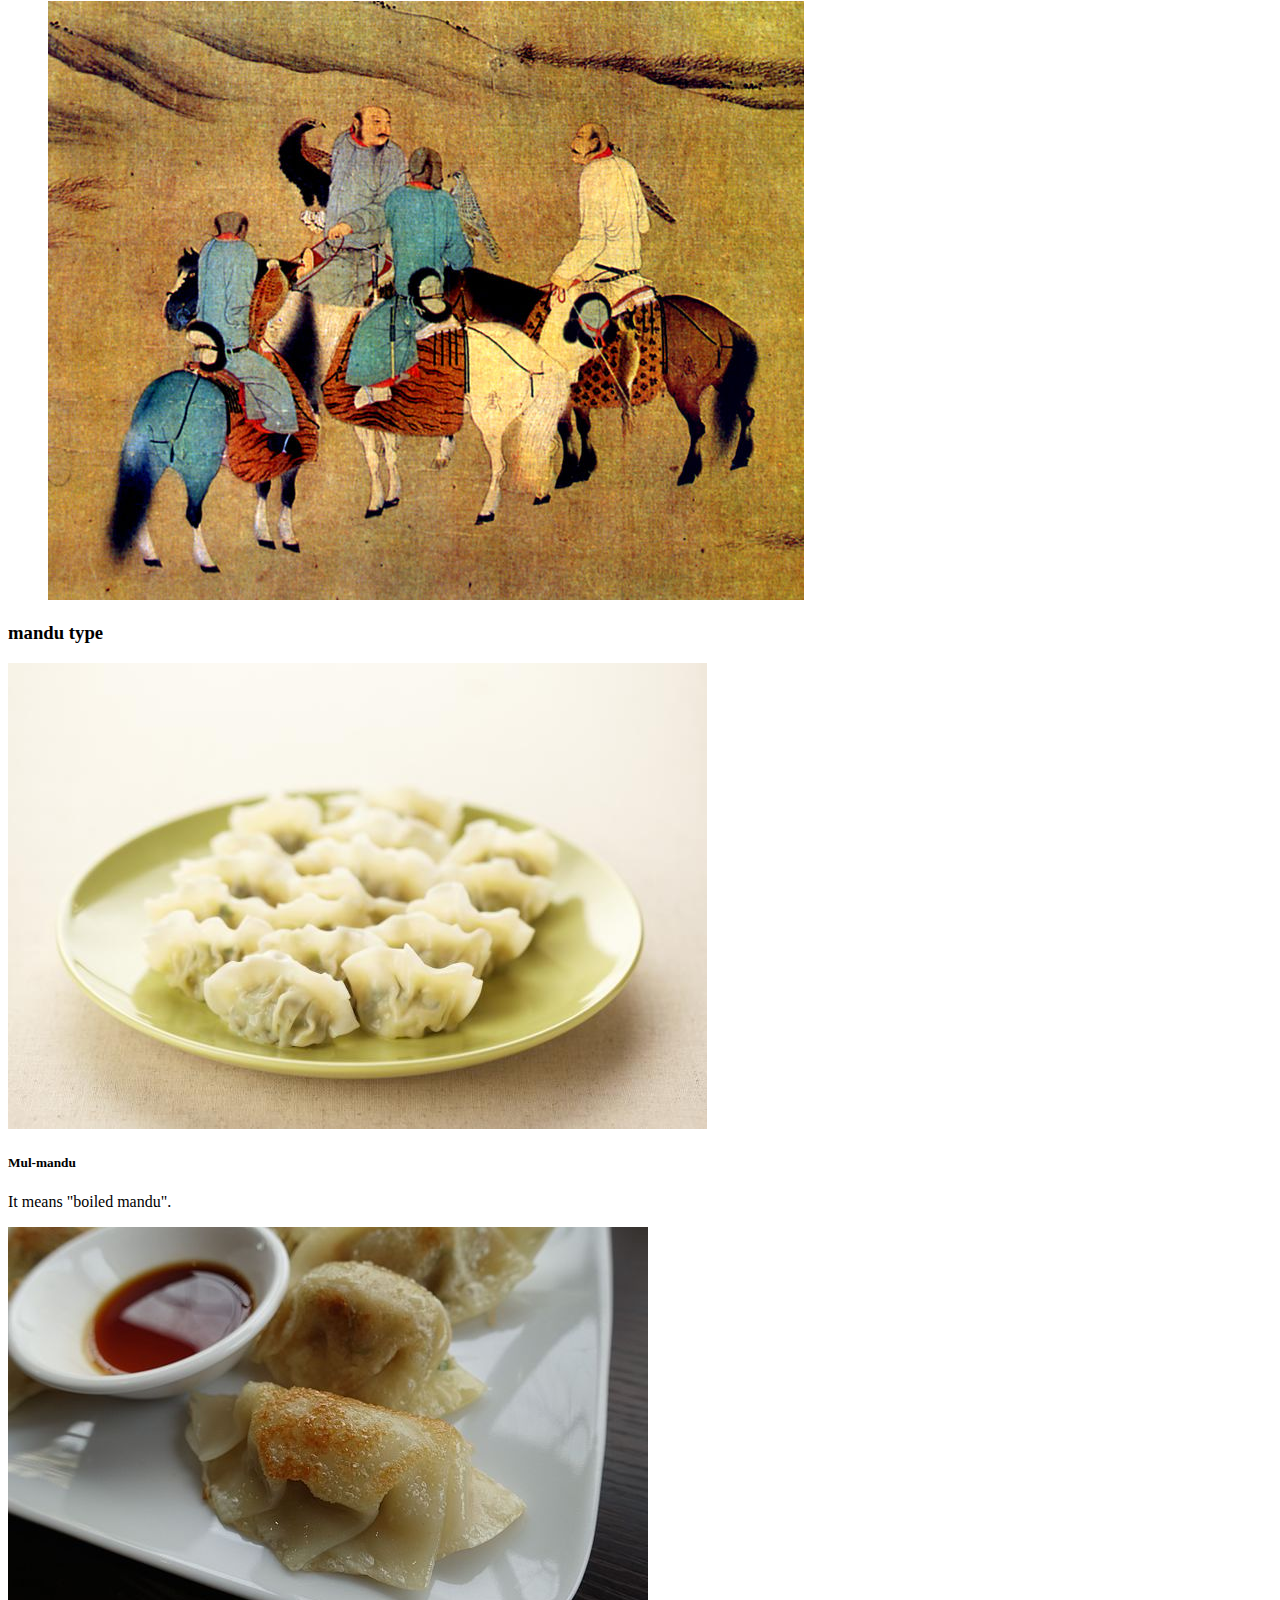
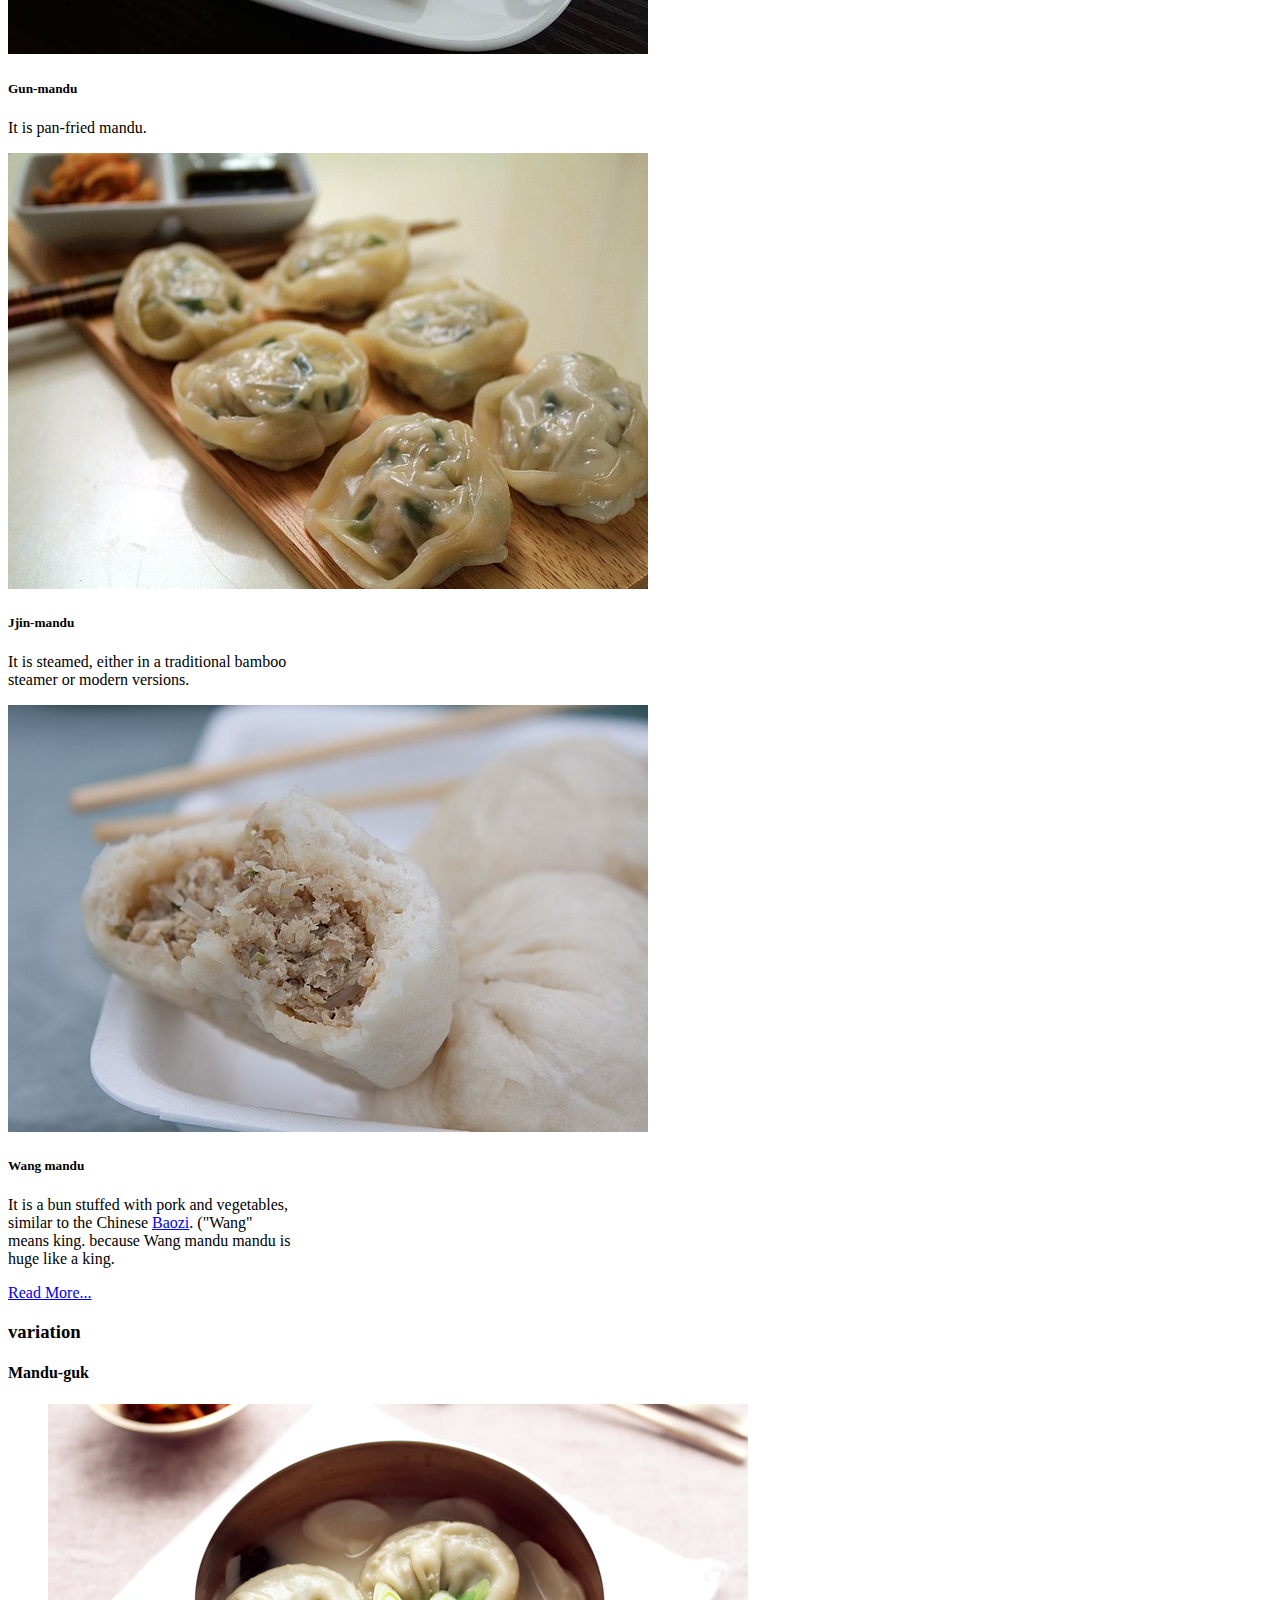
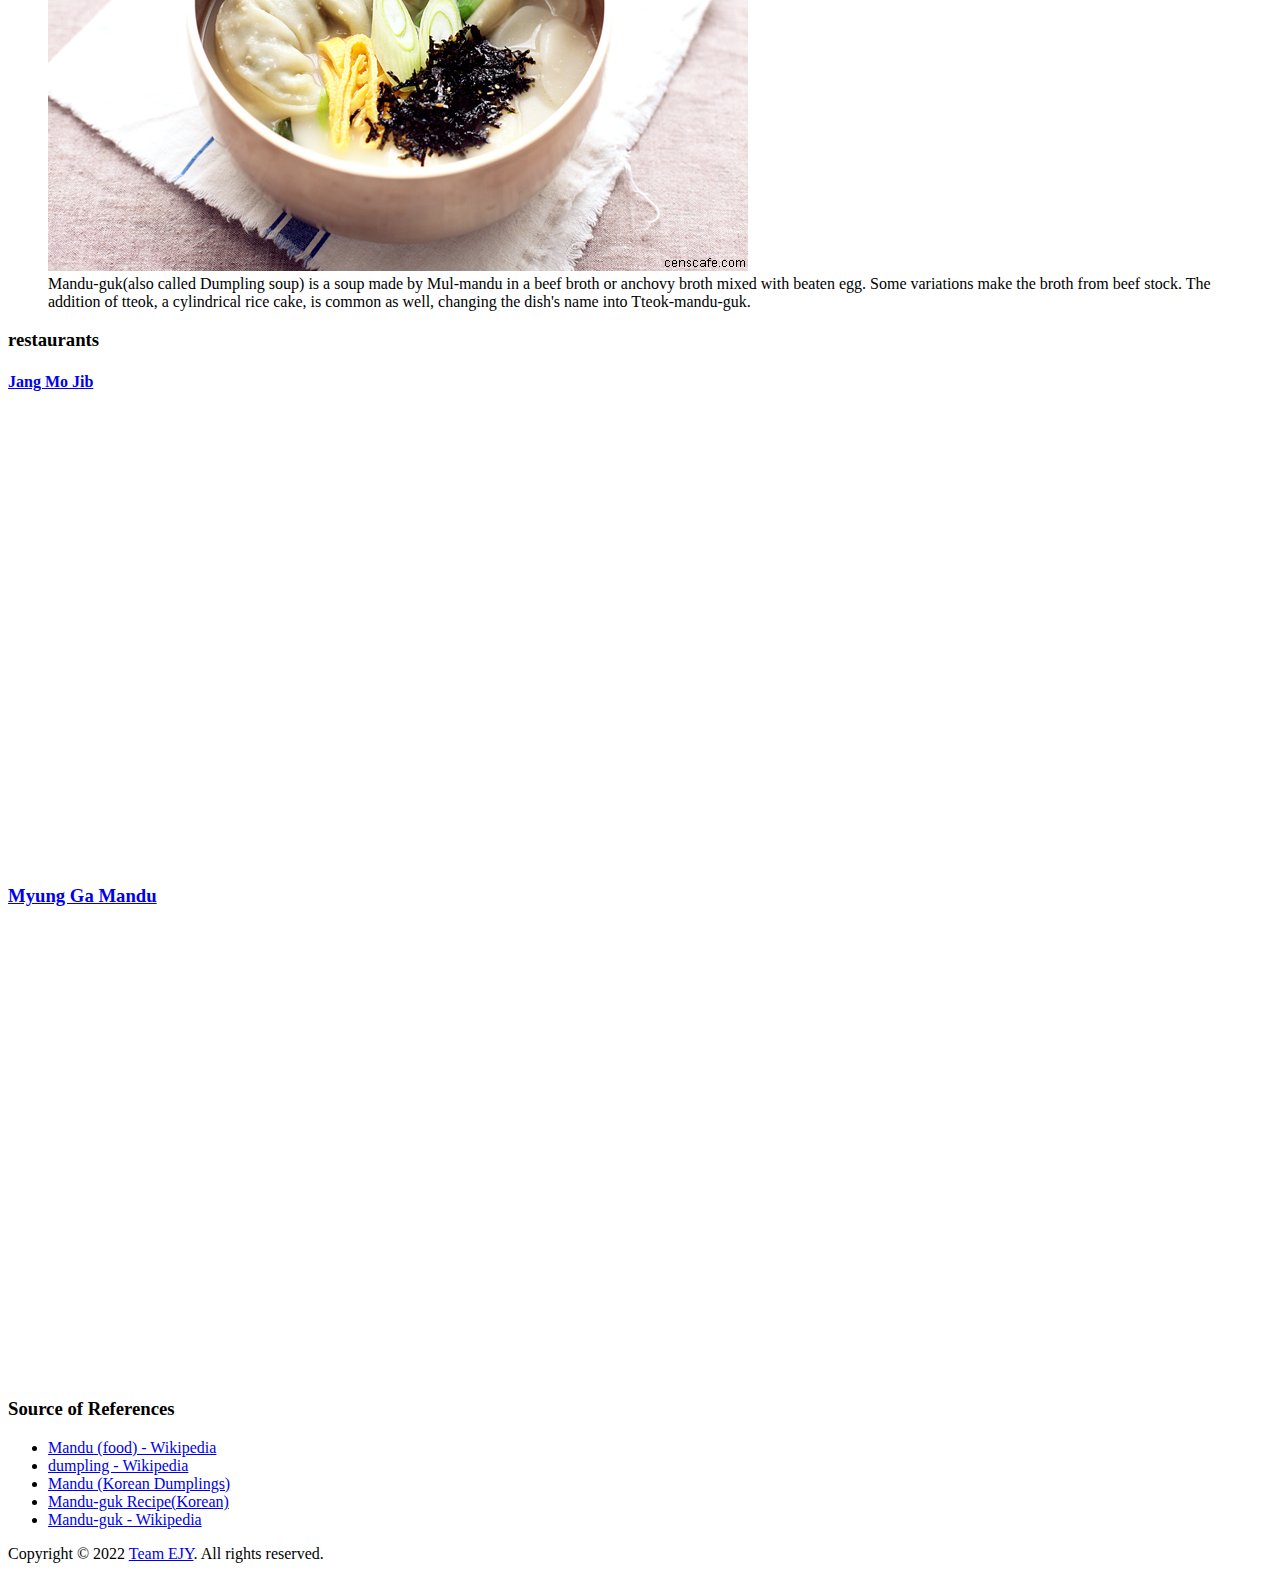
==== commit 619132d2: "second" ====
--- a/eden.html
+++ b/eden.html
@@ -20,43 +20,42 @@
                 <figure>
                     <img src="./img/logo.png" alt="logo">
                     <figcaption>
-                        <h1><span>east asian</span>dumplings</h1>
+                        <h1 id="h1"><span>east asian</span>dumplings</h1>
                     </figcaption>
                 </figure>
-                <!-- Bootstrap Dropdowns for Mobile navigation bar -->
-                <details class="nav-item dropdown mobilenav">
-                    <summary>
-                        <a class="nav-link dropdown-toggle" href="#" role="button" data-bs-toggle="dropdown" aria-expanded="false">
-                            <i class="fa-solid fa-bars"></i>
-                        </a>
-                    </summary>
-                    <ul class="dropdown-menu">
-                        <li><a class="dropdown-item" href="#">home</a></li>
-                        <li><a class="dropdown-item" href="jade.html">china</a></li>
-                        <li><a class="dropdown-item" href="eden.html">korea</a></li>
-                        <li><a class="dropdown-item" href="yusuke.html">japan</a></li>
+                
+                <article>
+                    <!-- Main Title -->
+                    <h2>
+                        korean dumplings
+                    </h2>
+
+                    <!-- Bootstrap Dropdowns for Mobile navigation bar -->
+                    <details>
+                        <summary class="fa-solid fa-bars"></summary>
+                        <ul>
+                            <li><a href="index.html" class="bottom">*home*</a></li>
+                            <li><a href="jade.html" class="bottom">China</a></li>
+                            <li><a href="eden.html" class="bottom">Korea</a></li>
+                            <li><a href="yusuke.html">Japan</a></li>
+                        </ul>
+                    </details>
+
+                    <!-- Bootstrap Dropdowns END -->
+                    <ul class="originalnav">
+                        <li><a href="#">home</a></li>
+                        <li><a href="jade.html">china</a></li>
+                        <li><a href="eden.html">korea</a></li>
+                        <li><a href="yusuke.html">japan</a></li>
                     </ul>
-                </details>
-            </nav>
-            <nav>
-                <!-- Main Title -->
-                <h2>
-                    korean dumpling
-                </h2>
-                <!-- Bootstrap Dropdowns END -->
-                <ul class="originalnav">
-                    <li><a href="#">home</a></li>
-                    <li><a href="jade.html">china</a></li>
-                    <li><a href="eden.html">korea</a></li>
-                    <li><a href="yusuke.html">japan</a></li>
-                </ul>
+                </article>
             </nav>
         </header>
         
         <!-- About -->
         <section class="about">
             <h3>
-                about korean dumpling
+                about korean dumplings
             </h3>
             <aside>
                 <figure>
@@ -175,8 +174,8 @@
                 <a href="https://www.facebook.com" target="_blank"><i class="fa-brands fa-facebook"></i></a>
                 <a href="https://www.twitter.com" target="_blank"><i class="fa-brands fa-square-twitter"></i></a>
                 <a href="https://www.instagram.com" target="_blank"><i class="fa-brands fa-square-instagram"></i></a>
-                <a href="https://www.instagram.com" target="_blank"><i class="fa-brands fa-pinterest"></i></a>
-                <a href="https://www.github.com" target="_blank"><i class="fa-brands fa-github"></i></a>
+                <a href="https://www.pinterest.com" target="_blank"><i class="fa-brands fa-pinterest"></i></a>
+                <a href="https://github.com" target="_blank"><i class="fa-brands fa-github"></i></a>
                 <a href="https://www.google.ca" target="_blank"><i class="fa-brands fa-google"></i></a>
             </aside>
             <p>
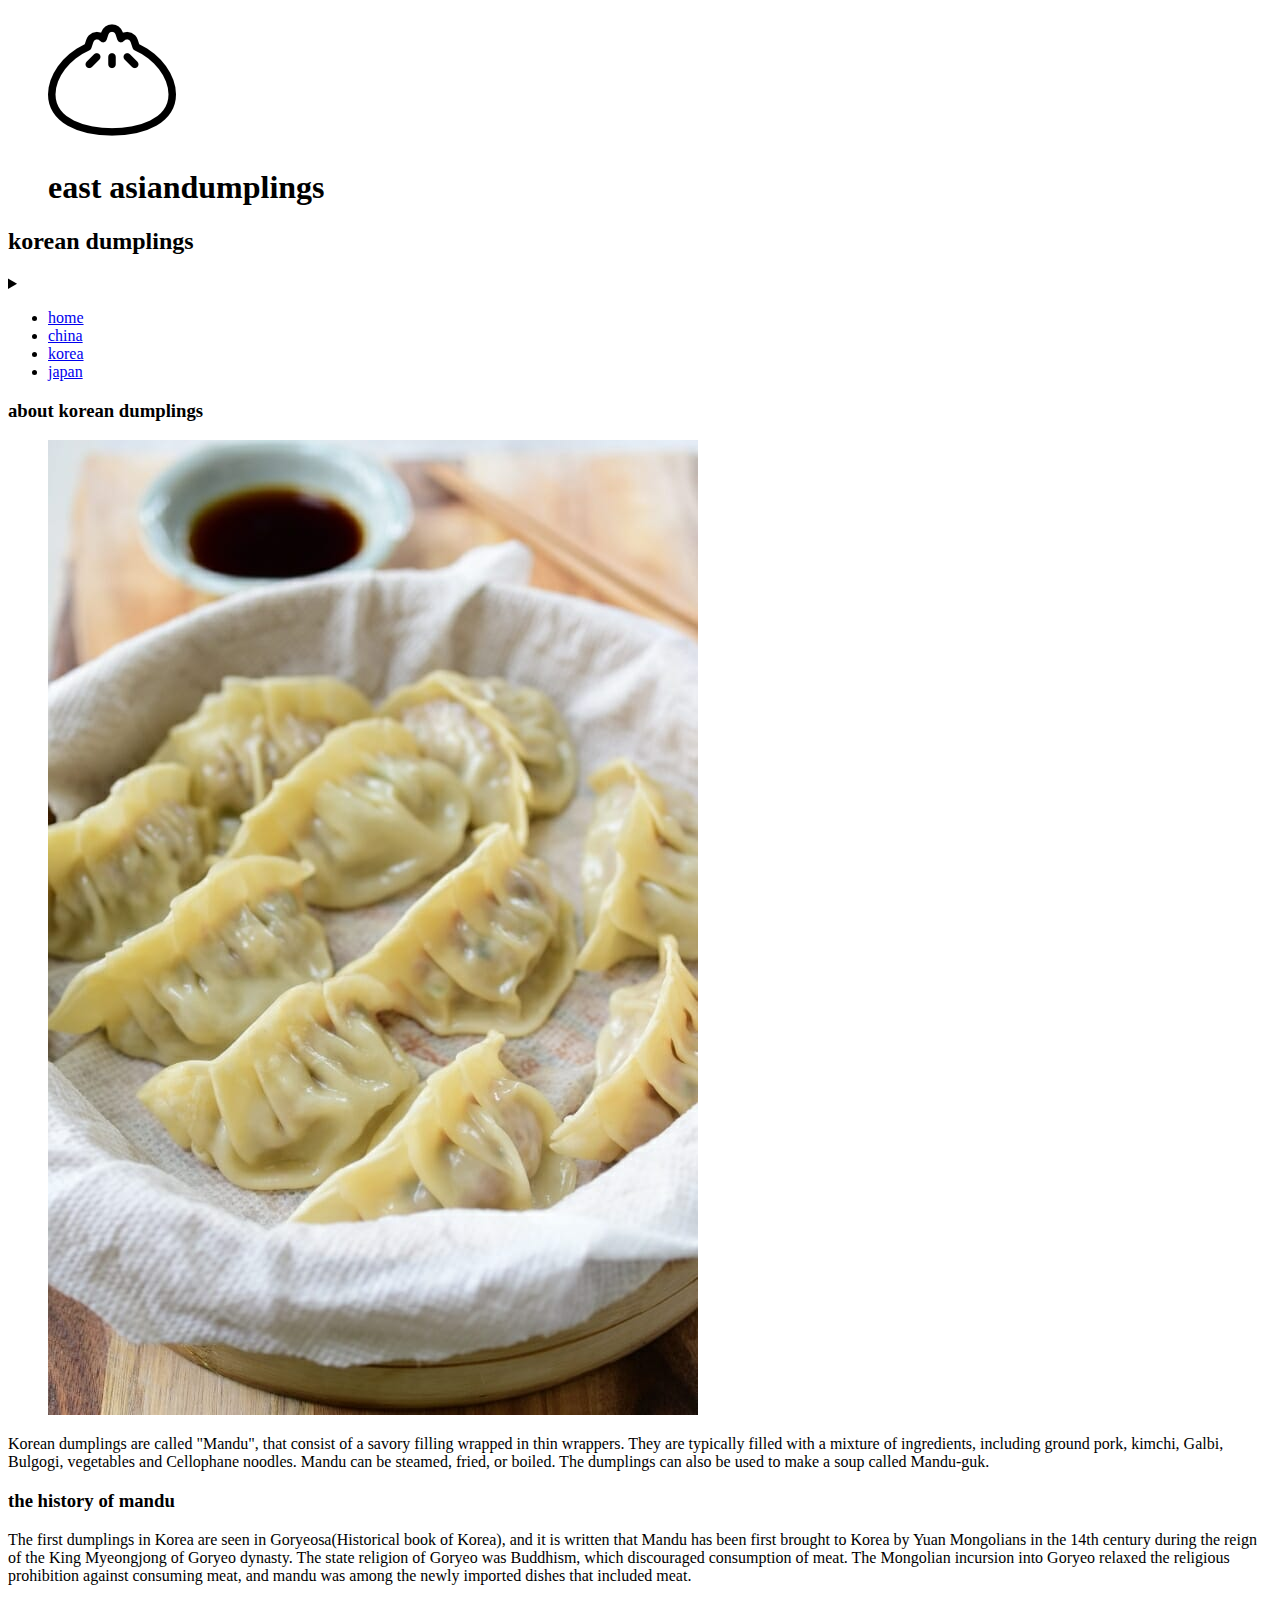
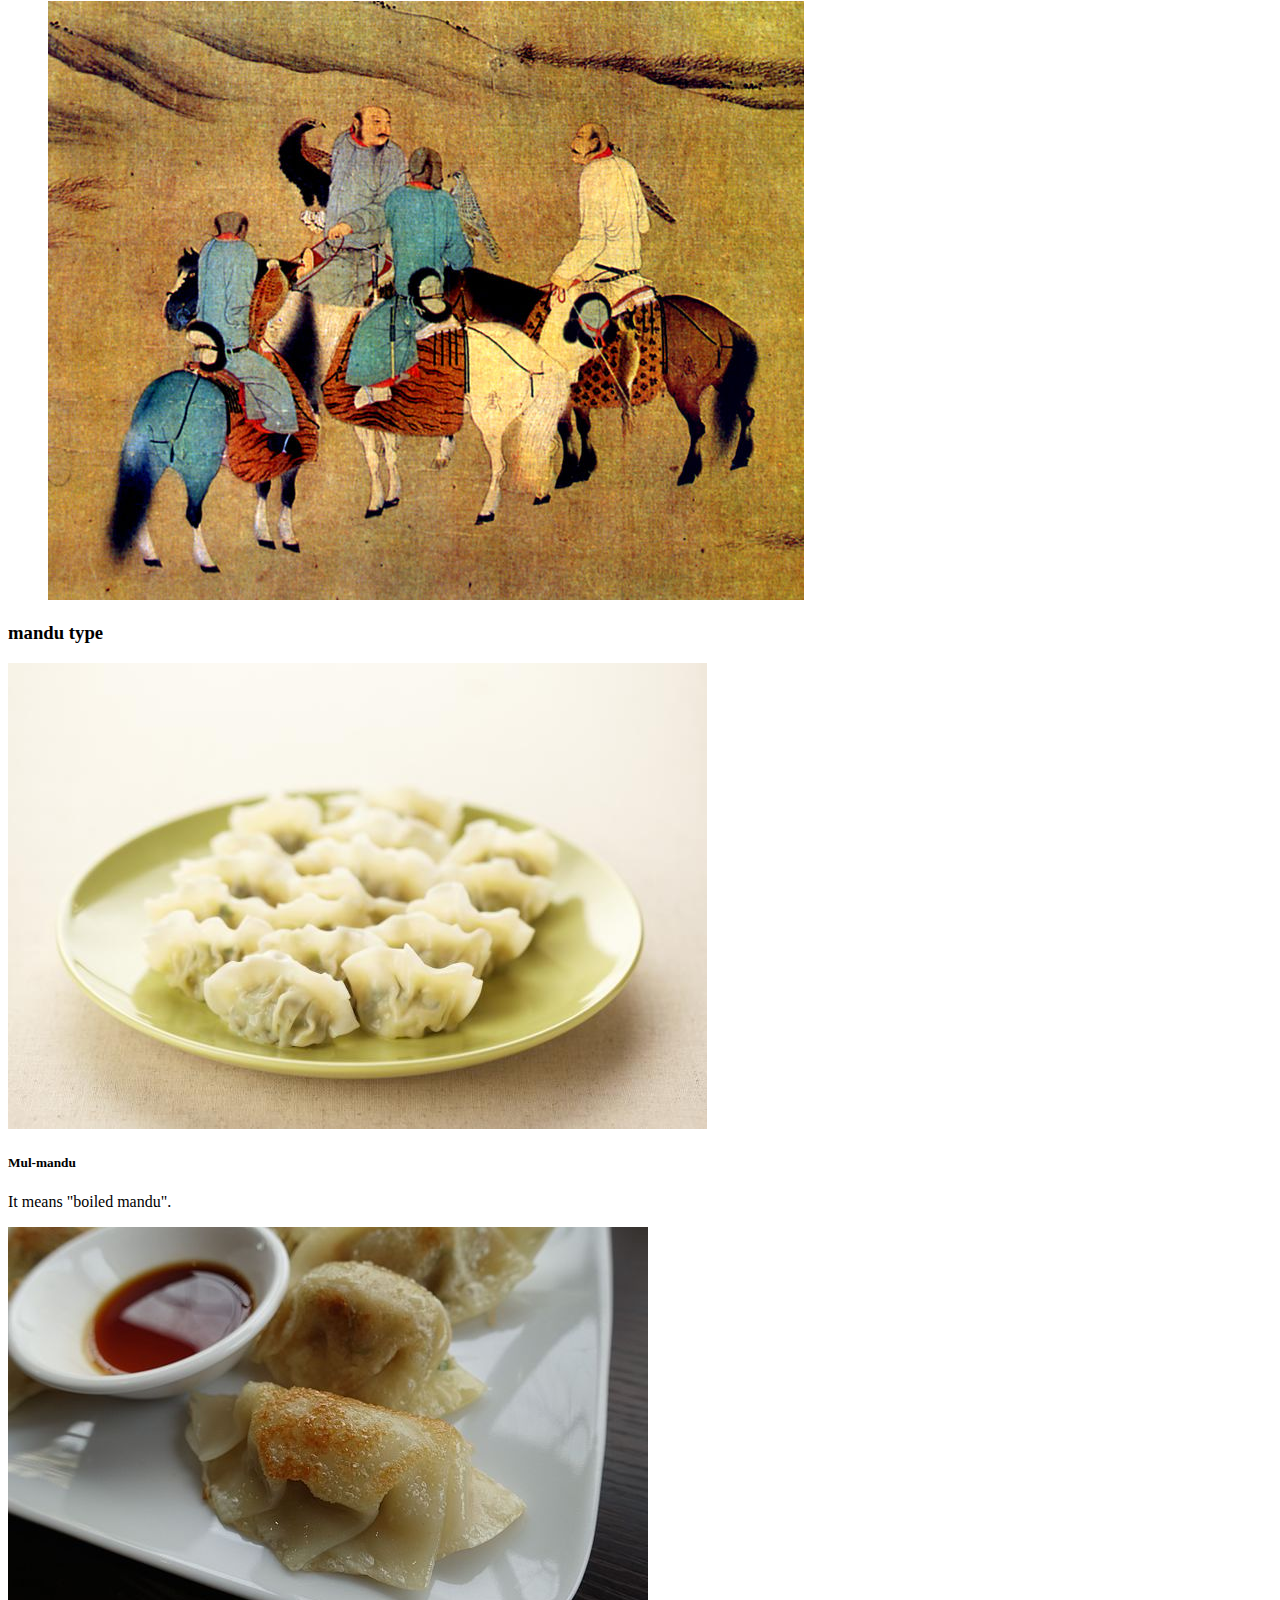
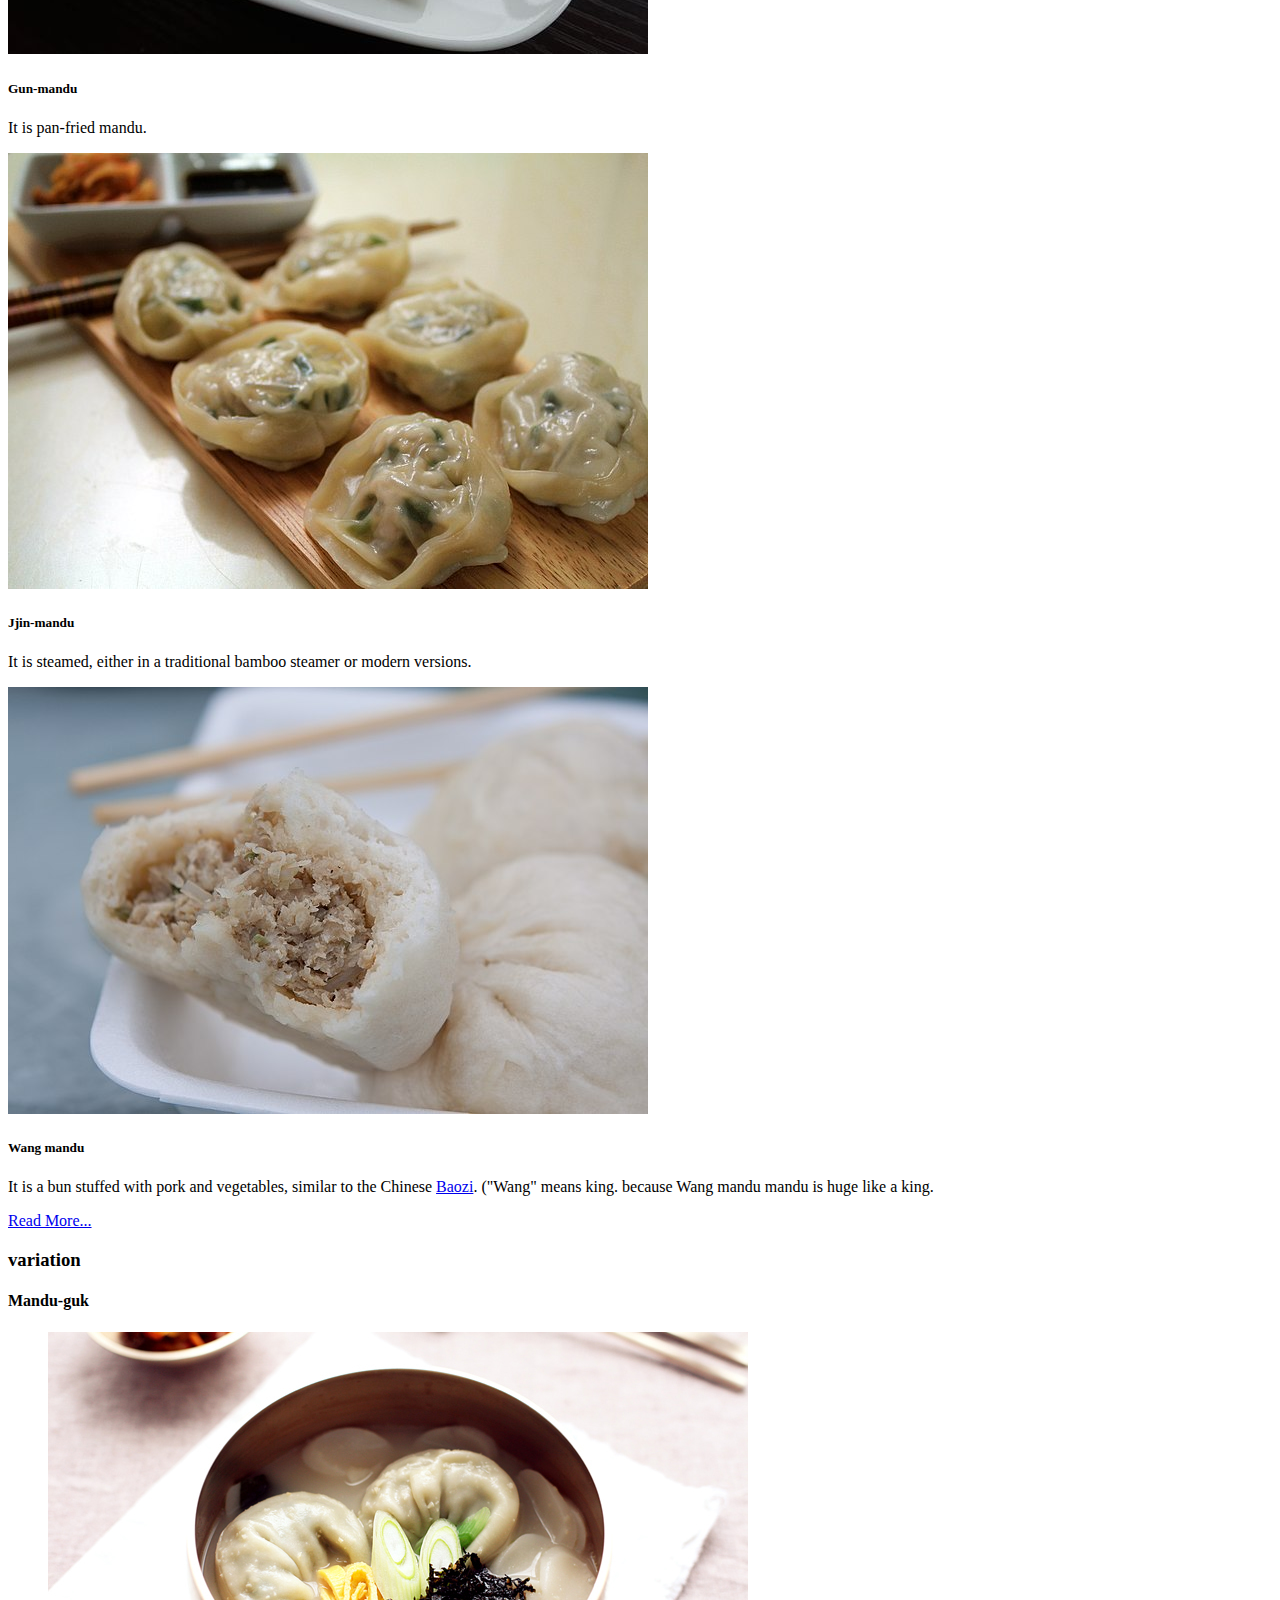
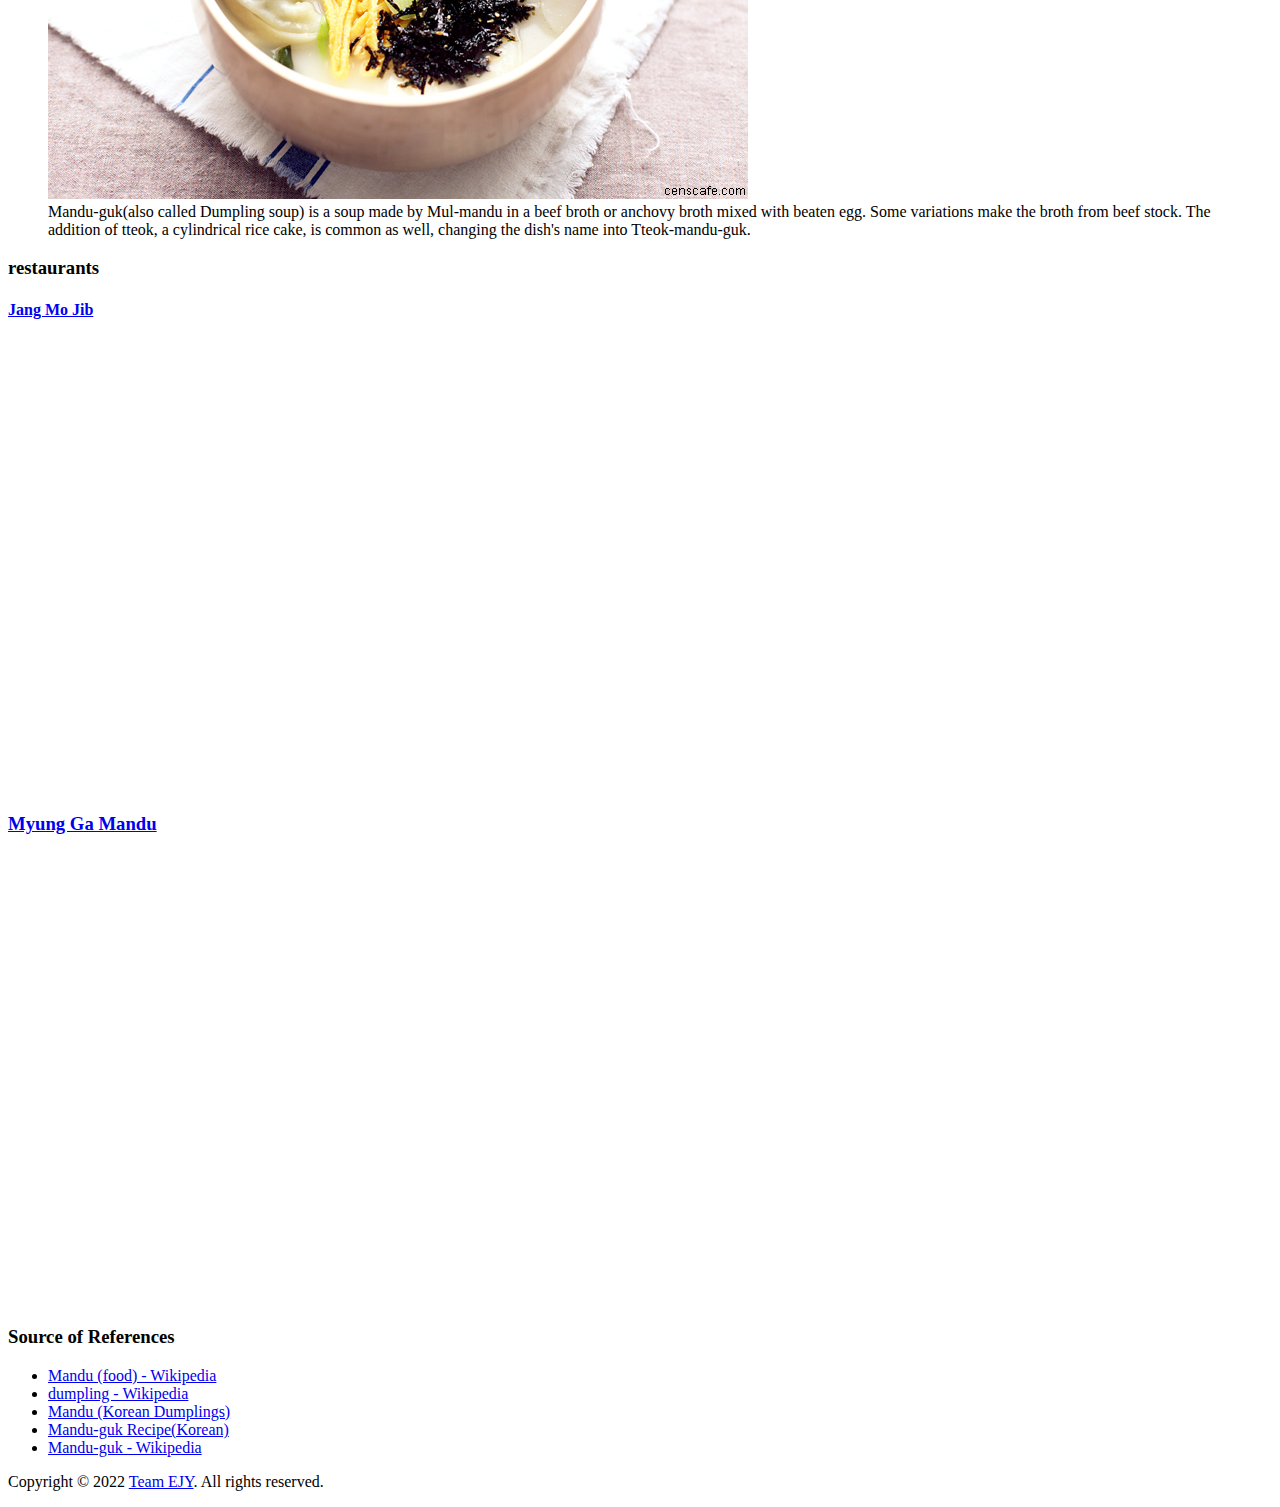
==== commit a7b8b510: "Done" ====
--- a/eden.html
+++ b/eden.html
@@ -88,7 +88,7 @@
                 mandu type
             </h3>
             <article>
-                <aside class="card" style="width: 18rem;">
+                <aside class="card">
                     <img src="./img/mulmandu.jpg" class="card-img-top" alt="Mul-mandu">
                     <span class="card-body">
                       <h5 class="card-title">Mul-mandu</h5>
@@ -96,7 +96,7 @@
                     </span>
                 </aside>
             
-                <aside class="card" style="width: 18rem;">
+                <aside class="card" id="magic2">
                     <img src="./img/gunmandu.jpg" class="card-img-top" alt="Gun-mandu">
                     <span class="card-body">
                       <h5 class="card-title">Gun-mandu</h5>
@@ -104,7 +104,7 @@
                     </span>
                 </aside>
             
-                <aside class="card" style="width: 18rem;">
+                <aside class="card">
                     <img src="./img/jjinmandu.jpg" class="card-img-top" alt="Jjin-mandu">
                     <span class="card-body">
                       <h5 class="card-title">Jjin-mandu</h5>
@@ -112,11 +112,11 @@
                     </span>
                 </aside>
             
-                <aside class="card" style="width: 18rem;">
+                <aside class="card">
                     <img src="./img/wangmandu.jpg" class="card-img-top" alt="Wang mandu">
                     <span class="card-body">
                       <h5 class="card-title">Wang mandu</h5>
-                      <p class="card-text">It is a bun stuffed with pork and vegetables, similar to the Chinese <a href="https://en.wikipedia.org/wiki/Baozi">Baozi</a>. ("Wang" means king. because Wang mandu mandu is huge like a king.</p>
+                      <p class="card-text" id="magic">It is a bun stuffed with pork and vegetables, similar to the Chinese <a href="https://en.wikipedia.org/wiki/Baozi">Baozi</a>. ("Wang" means king. because Wang mandu mandu is huge like a king.</p>
                     </span>
                 </aside>
 
@@ -143,25 +143,39 @@
             </article>
         </section>
 
+
         <!-- Restaurants -->
         <section class="restaurants">
+
             <h3>
                 restaurants
             </h3>
-            <article>
-                <h4><a href="https://www.jangmojib.com/">Jang Mo Jib</a></h4>
-                <iframe src="https://www.google.com/maps/embed?pb=!1m18!1m12!1m3!1d2602.5057621746937!2d-123.12931978413525!3d49.28576167847322!2m3!1f0!2f0!3f0!3m2!1i1024!2i768!4f13.1!3m3!1m2!1s0x548671880e940ebd%3A0x9b05d8184f6278fd!2sJang%20Mo%20Jib%20Korean%20Restaurant!5e0!3m2!1sko!2sca!4v1664316478232!5m2!1sko!2sca" width="600" height="450" style="border:0;" allowfullscreen="" loading="lazy" referrerpolicy="no-referrer-when-downgrade"></iframe>
-            </article>
-            <article>
-                <h3><a href="https://www.myungga.ca/">Myung Ga Mandu</a></h3>
-                <iframe src="https://www.google.com/maps/embed?pb=!1m14!1m8!1m3!1d20837.710892818875!2d-122.89077800000001!3d49.243914!3m2!1i1024!2i768!4f13.1!3m3!1m2!1s0x0%3A0xad817352da7db699!2sMyung%20Ga%20Mandu!5e0!3m2!1sen!2sca!4v1664316813247!5m2!1sen!2sca" width="600" height="450" style="border:0;" allowfullscreen="" loading="lazy" referrerpolicy="no-referrer-when-downgrade"></iframe>
-            </article>
-        </section>
+
+            <section>
+
+                <article>
+                    <h4><a href="https://www.jangmojib.com/">Jang Mo Jib</a></h4>
+                    <iframe src="https://www.google.com/maps/embed?pb=!1m18!1m12!1m3!1d2602.5057621746937!2d-123.12931978413525!3d49.28576167847322!2m3!1f0!2f0!3f0!3m2!1i1024!2i768!4f13.1!3m3!1m2!1s0x548671880e940ebd%3A0x9b05d8184f6278fd!2sJang%20Mo%20Jib%20Korean%20Restaurant!5e0!3m2!1sko!2sca!4v1664316478232!5m2!1sko!2sca" width="600" height="450" style="border:0;" allowfullscreen="" loading="lazy" referrerpolicy="no-referrer-when-downgrade"></iframe>
+                </article>
+
+                <article>
+                    <h3><a href="https://www.myungga.ca/">Myung Ga Mandu</a></h3>
+                    <iframe src="https://www.google.com/maps/embed?pb=!1m14!1m8!1m3!1d20837.710892818875!2d-122.89077800000001!3d49.243914!3m2!1i1024!2i768!4f13.1!3m3!1m2!1s0x0%3A0xad817352da7db699!2sMyung%20Ga%20Mandu!5e0!3m2!1sen!2sca!4v1664316813247!5m2!1sen!2sca" width="600" height="450" style="border:0;" allowfullscreen="" loading="lazy" referrerpolicy="no-referrer-when-downgrade"></iframe>
+                </article>
+
+            </section>
+
+        </section>
+
 
         <!-- Footer -->
+
         <footer>
+
             <aside>
+
                 <h3>Source of References</h3>
+
                 <ul>
                     <li><a href="https://en.wikipedia.org/wiki/Mandu_(food)" target="_blank">Mandu (food) - Wikipedia</a></li>
                     <li><a href="https://en.wikipedia.org/wiki/Dumpling#Korean" target="_blank">dumpling - Wikipedia</a></li>
@@ -169,7 +183,9 @@
                     <li><a href="https://www.10000recipe.com/recipe/6574177" target="_blank">Mandu-guk Recipe(Korean)</a></li>
                     <li><a href="https://en.wikipedia.org/wiki/Mandu-guk" target="_blank">Mandu-guk - Wikipedia</a></li>
                 </ul>
-            </aside>
+
+            </aside>
+
             <aside class="sns">
                 <a href="https://www.facebook.com" target="_blank"><i class="fa-brands fa-facebook"></i></a>
                 <a href="https://www.twitter.com" target="_blank"><i class="fa-brands fa-square-twitter"></i></a>
@@ -178,9 +194,11 @@
                 <a href="https://github.com" target="_blank"><i class="fa-brands fa-github"></i></a>
                 <a href="https://www.google.ca" target="_blank"><i class="fa-brands fa-google"></i></a>
             </aside>
+
             <p>
                 Copyright &copy; 2022 <a href="index.html">Team EJY</a>. All rights reserved.
             </p>
+            
         </footer>
     </main>
 </body>
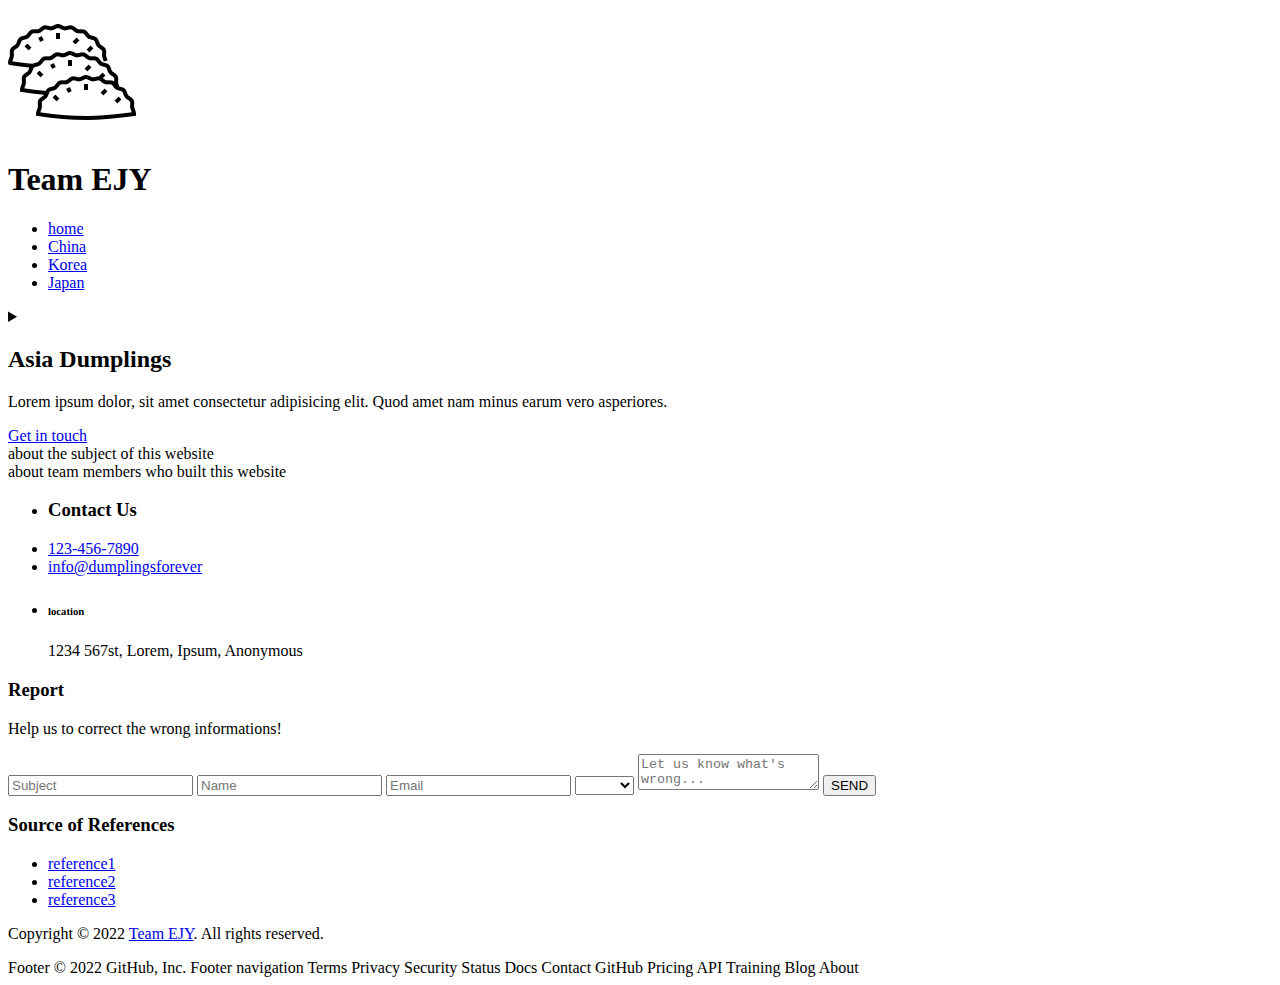
==== commit c883bd7a: "final" ====
--- a/eden.html
+++ b/eden.html
@@ -13,193 +13,119 @@
     <link rel="stylesheet" href="./css/style.css">
 </head>
 <body>
+    <!-- header start -->
+    <header>
+        <nav>
+            <aside>
+                <img src="/img/jiaozi-icon.png" alt="icon-1">
+                <h1>
+                    Team EJY
+                </h1>
+            </aside>
+
+            <ul>
+                <li><a href="#">home</a></li>
+                <li><a href="#jade.html">China</a></li>
+                <li><a href="#eden.html">Korea</a></li>
+                <li><a href="#yusuke.html">Japan</a></li>
+             </ul>
+
+             <details>
+                <summary class="fa-solid fa-bars"></summary>
+                <ul>
+                    <li><a href="#">home</a></li>
+                    <li><a href="#jade.html">China</a></li>
+                    <li><a href="#eden.html">Korea</a></li>
+                    <li><a href="#yusuke.html">Japan</a></li>
+                </ul>
+             </details>
+        </nav>
+
+        <section>
+            <article>
+                <h2>
+                    Asia Dumplings
+                </h2>
+                <p>
+                    Lorem ipsum dolor, sit amet consectetur adipisicing elit. Quod amet nam minus earum vero asperiores.
+                </p>
+                <a href="#">Get in touch</a>
+            </article>
+        </section>
+    </header>
+    <!-- header end -->
     <main>
-
-        <header class="header">
-            <nav>
-                <figure>
-                    <img src="./img/logo.png" alt="logo">
-                    <figcaption>
-                        <h1 id="h1"><span>east asian</span>dumplings</h1>
-                    </figcaption>
-                </figure>
-                
-                <article>
-                    <!-- Main Title -->
-                    <h2>
-                        korean dumplings
-                    </h2>
-
-                    <!-- Bootstrap Dropdowns for Mobile navigation bar -->
-                    <details>
-                        <summary class="fa-solid fa-bars"></summary>
-                        <ul>
-                            <li><a href="index.html" class="bottom">*home*</a></li>
-                            <li><a href="jade.html" class="bottom">China</a></li>
-                            <li><a href="eden.html" class="bottom">Korea</a></li>
-                            <li><a href="yusuke.html">Japan</a></li>
-                        </ul>
-                    </details>
-
-                    <!-- Bootstrap Dropdowns END -->
-                    <ul class="originalnav">
-                        <li><a href="#">home</a></li>
-                        <li><a href="jade.html">china</a></li>
-                        <li><a href="eden.html">korea</a></li>
-                        <li><a href="yusuke.html">japan</a></li>
-                    </ul>
-                </article>
-            </nav>
-        </header>
-        
-        <!-- About -->
-        <section class="about">
-            <h3>
-                about korean dumplings
-            </h3>
+        <section class="about" id="about">
+            about the subject of this website
+        </section>
+        <section class="profile" id="profile">
+            about team members who built this website
+        </section>
+        <section class="contact" id="contact">
+            <ul>
+                <li>
+                    <h3>Contact Us</h3>
+                </li>
+                <li><i class="fa-solid fa-phone"></i><a href="tel:+1234567890">123-456-7890</a></li>
+                <li><i class="fa-solid fa-envelope"></i><a href="mailto:info@dumplingsforever.com">info@dumplingsforever</a></li>
+                <li>
+                    <h6><i class="fa-solid fa-globe"></i> location</h6>
+                    <p>1234 567st, Lorem, Ipsum, Anonymous</p>
+                </li>
+            </ul>
             <aside>
-                <figure>
-                    <img src="./img/mandu.jpg" alt="Mandu">
-                </figure>
-                <p>
-                    Korean dumplings are called "Mandu", that consist of a savory filling wrapped in thin wrappers. They are typically filled with a mixture of ingredients, including ground pork, kimchi, Galbi, Bulgogi, vegetables and Cellophane noodles. Mandu can be steamed, fried, or boiled. The dumplings can also be used to make a soup called Mandu-guk.
-                </p>
+                <h3>Report</h3>
+                <p>Help us to correct the wrong informations!</p>
+                <form action="index.html" method="get">
+                    <input type="text" placeholder="Subject">
+                    <input type="text" placeholder="Name">
+                    <input type="email" placeholder="Email">
+                    <select>
+                        <option selected disabled></option>
+                        <option>China</option>
+                        <option>Korea</option>
+                        <option>Japan</option>
+                    </select>
+                    <textarea placeholder="Let us know what's wrong..."></textarea>
+                    <input type="submit" value="SEND">
+                </form>
             </aside>
         </section>
-
-        <!-- History -->
-        <section class="history">
-            <h3>
-                the history of mandu
-            </h3>
-            <aside>
-                <p>
-                    The first dumplings in Korea are seen in Goryeosa(Historical book of Korea), and it is written that Mandu has been first brought to Korea by Yuan Mongolians in the 14th century during the reign of the King Myeongjong of Goryeo dynasty. The state religion of Goryeo was Buddhism, which discouraged consumption of meat. The Mongolian incursion into Goryeo relaxed the religious prohibition against consuming meat, and mandu was among the newly imported dishes that included meat.
-                </p>
-                <figure>
-                    <img src="./img/yuan.jpg" alt="yuan">
-                </figure>
-            </aside>
-        </section>
-
-        <!-- types -->
-        <section class="type">
-            <h3>
-                mandu type
-            </h3>
-            <article>
-                <aside class="card">
-                    <img src="./img/mulmandu.jpg" class="card-img-top" alt="Mul-mandu">
-                    <span class="card-body">
-                      <h5 class="card-title">Mul-mandu</h5>
-                      <p class="card-text">It means "boiled mandu".</p>
-                    </span>
-                </aside>
-            
-                <aside class="card" id="magic2">
-                    <img src="./img/gunmandu.jpg" class="card-img-top" alt="Gun-mandu">
-                    <span class="card-body">
-                      <h5 class="card-title">Gun-mandu</h5>
-                      <p class="card-text">It is pan-fried mandu.</p>
-                    </span>
-                </aside>
-            
-                <aside class="card">
-                    <img src="./img/jjinmandu.jpg" class="card-img-top" alt="Jjin-mandu">
-                    <span class="card-body">
-                      <h5 class="card-title">Jjin-mandu</h5>
-                      <p class="card-text">It is steamed, either in a traditional bamboo steamer or modern versions.</p>
-                    </span>
-                </aside>
-            
-                <aside class="card">
-                    <img src="./img/wangmandu.jpg" class="card-img-top" alt="Wang mandu">
-                    <span class="card-body">
-                      <h5 class="card-title">Wang mandu</h5>
-                      <p class="card-text" id="magic">It is a bun stuffed with pork and vegetables, similar to the Chinese <a href="https://en.wikipedia.org/wiki/Baozi">Baozi</a>. ("Wang" means king. because Wang mandu mandu is huge like a king.</p>
-                    </span>
-                </aside>
-
-            </article>
-                <a class=readmore href="https://en.wikipedia.org/wiki/Mandu_(food)" target="_blank">Read More...</a>
-        </section>
-
-        <!-- Variation -->
-        <section class="variation">
-            <h3>
-                variation
-            </h3>
-
-            <article>
-                <h4>
-                    Mandu-guk
-                </h4>
-                <figure>
-                    <img src="./img/manduguk.jpg" alt="Mandu-guk">
-                    <figcaption>
-                        Mandu-guk(also called Dumpling soup) is a soup made by Mul-mandu in a beef broth or anchovy broth mixed with beaten egg. Some variations make the broth from beef stock. The addition of tteok, a cylindrical rice cake, is common as well, changing the dish's name into Tteok-mandu-guk.
-                    </figcaption>
-                </figure>
-            </article>
-        </section>
-
-
-        <!-- Restaurants -->
-        <section class="restaurants">
-
-            <h3>
-                restaurants
-            </h3>
-
-            <section>
-
-                <article>
-                    <h4><a href="https://www.jangmojib.com/">Jang Mo Jib</a></h4>
-                    <iframe src="https://www.google.com/maps/embed?pb=!1m18!1m12!1m3!1d2602.5057621746937!2d-123.12931978413525!3d49.28576167847322!2m3!1f0!2f0!3f0!3m2!1i1024!2i768!4f13.1!3m3!1m2!1s0x548671880e940ebd%3A0x9b05d8184f6278fd!2sJang%20Mo%20Jib%20Korean%20Restaurant!5e0!3m2!1sko!2sca!4v1664316478232!5m2!1sko!2sca" width="600" height="450" style="border:0;" allowfullscreen="" loading="lazy" referrerpolicy="no-referrer-when-downgrade"></iframe>
-                </article>
-
-                <article>
-                    <h3><a href="https://www.myungga.ca/">Myung Ga Mandu</a></h3>
-                    <iframe src="https://www.google.com/maps/embed?pb=!1m14!1m8!1m3!1d20837.710892818875!2d-122.89077800000001!3d49.243914!3m2!1i1024!2i768!4f13.1!3m3!1m2!1s0x0%3A0xad817352da7db699!2sMyung%20Ga%20Mandu!5e0!3m2!1sen!2sca!4v1664316813247!5m2!1sen!2sca" width="600" height="450" style="border:0;" allowfullscreen="" loading="lazy" referrerpolicy="no-referrer-when-downgrade"></iframe>
-                </article>
-
-            </section>
-
-        </section>
-
-
-        <!-- Footer -->
-
-        <footer>
-
-            <aside>
-
-                <h3>Source of References</h3>
-
-                <ul>
-                    <li><a href="https://en.wikipedia.org/wiki/Mandu_(food)" target="_blank">Mandu (food) - Wikipedia</a></li>
-                    <li><a href="https://en.wikipedia.org/wiki/Dumpling#Korean" target="_blank">dumpling - Wikipedia</a></li>
-                    <li><a href="https://www.koreanbapsang.com/mandu-korean-dumplings_20/" target="_blank">Mandu (Korean Dumplings)</a></li>
-                    <li><a href="https://www.10000recipe.com/recipe/6574177" target="_blank">Mandu-guk Recipe(Korean)</a></li>
-                    <li><a href="https://en.wikipedia.org/wiki/Mandu-guk" target="_blank">Mandu-guk - Wikipedia</a></li>
-                </ul>
-
-            </aside>
-
-            <aside class="sns">
-                <a href="https://www.facebook.com" target="_blank"><i class="fa-brands fa-facebook"></i></a>
-                <a href="https://www.twitter.com" target="_blank"><i class="fa-brands fa-square-twitter"></i></a>
-                <a href="https://www.instagram.com" target="_blank"><i class="fa-brands fa-square-instagram"></i></a>
-                <a href="https://www.pinterest.com" target="_blank"><i class="fa-brands fa-pinterest"></i></a>
-                <a href="https://github.com" target="_blank"><i class="fa-brands fa-github"></i></a>
-                <a href="https://www.google.ca" target="_blank"><i class="fa-brands fa-google"></i></a>
-            </aside>
-
-            <p>
-                Copyright &copy; 2022 <a href="index.html">Team EJY</a>. All rights reserved.
-            </p>
-            
-        </footer>
     </main>
+    <footer>
+        <aside>
+            <h3>Source of References</h3>
+            <ul>
+                <li><a href="#" target="_blank">reference1</a></li>
+                <li><a href="#" target="_blank">reference2</a></li>
+                <li><a href="#" target="_blank">reference3</a></li>
+            </ul>
+        </aside>
+        <aside>
+            <a href="https://www.facebook.com" target="_blank"><i class="fa-brands fa-facebook"></i></a>
+            <a href="https://www.twitter.com" target="_blank"><i class="fa-brands fa-square-twitter"></i></a>
+            <a href="https://www.instagram.com" target="_blank"><i class="fa-brands fa-square-instagram"></i></a>
+            <a href="https://www.instagram.com" target="_blank"><i class="fa-brands fa-pinterest"></i></a>
+            <a href="https://www.github.com" target="_blank"><i class="fa-brands fa-github"></i></a>
+            <a href="https://www.google.ca" target="_blank"><i class="fa-brands fa-google"></i></a>
+        </aside>
+        <p>
+            Copyright &copy; 2022 <a href="index.html">Team EJY</a>. All rights reserved.
+        </p>
+    </footer>
 </body>
-</html>+</html>
+Footer
+© 2022 GitHub, Inc.
+Footer navigation
+Terms
+Privacy
+Security
+Status
+Docs
+Contact GitHub
+Pricing
+API
+Training
+Blog
+About
